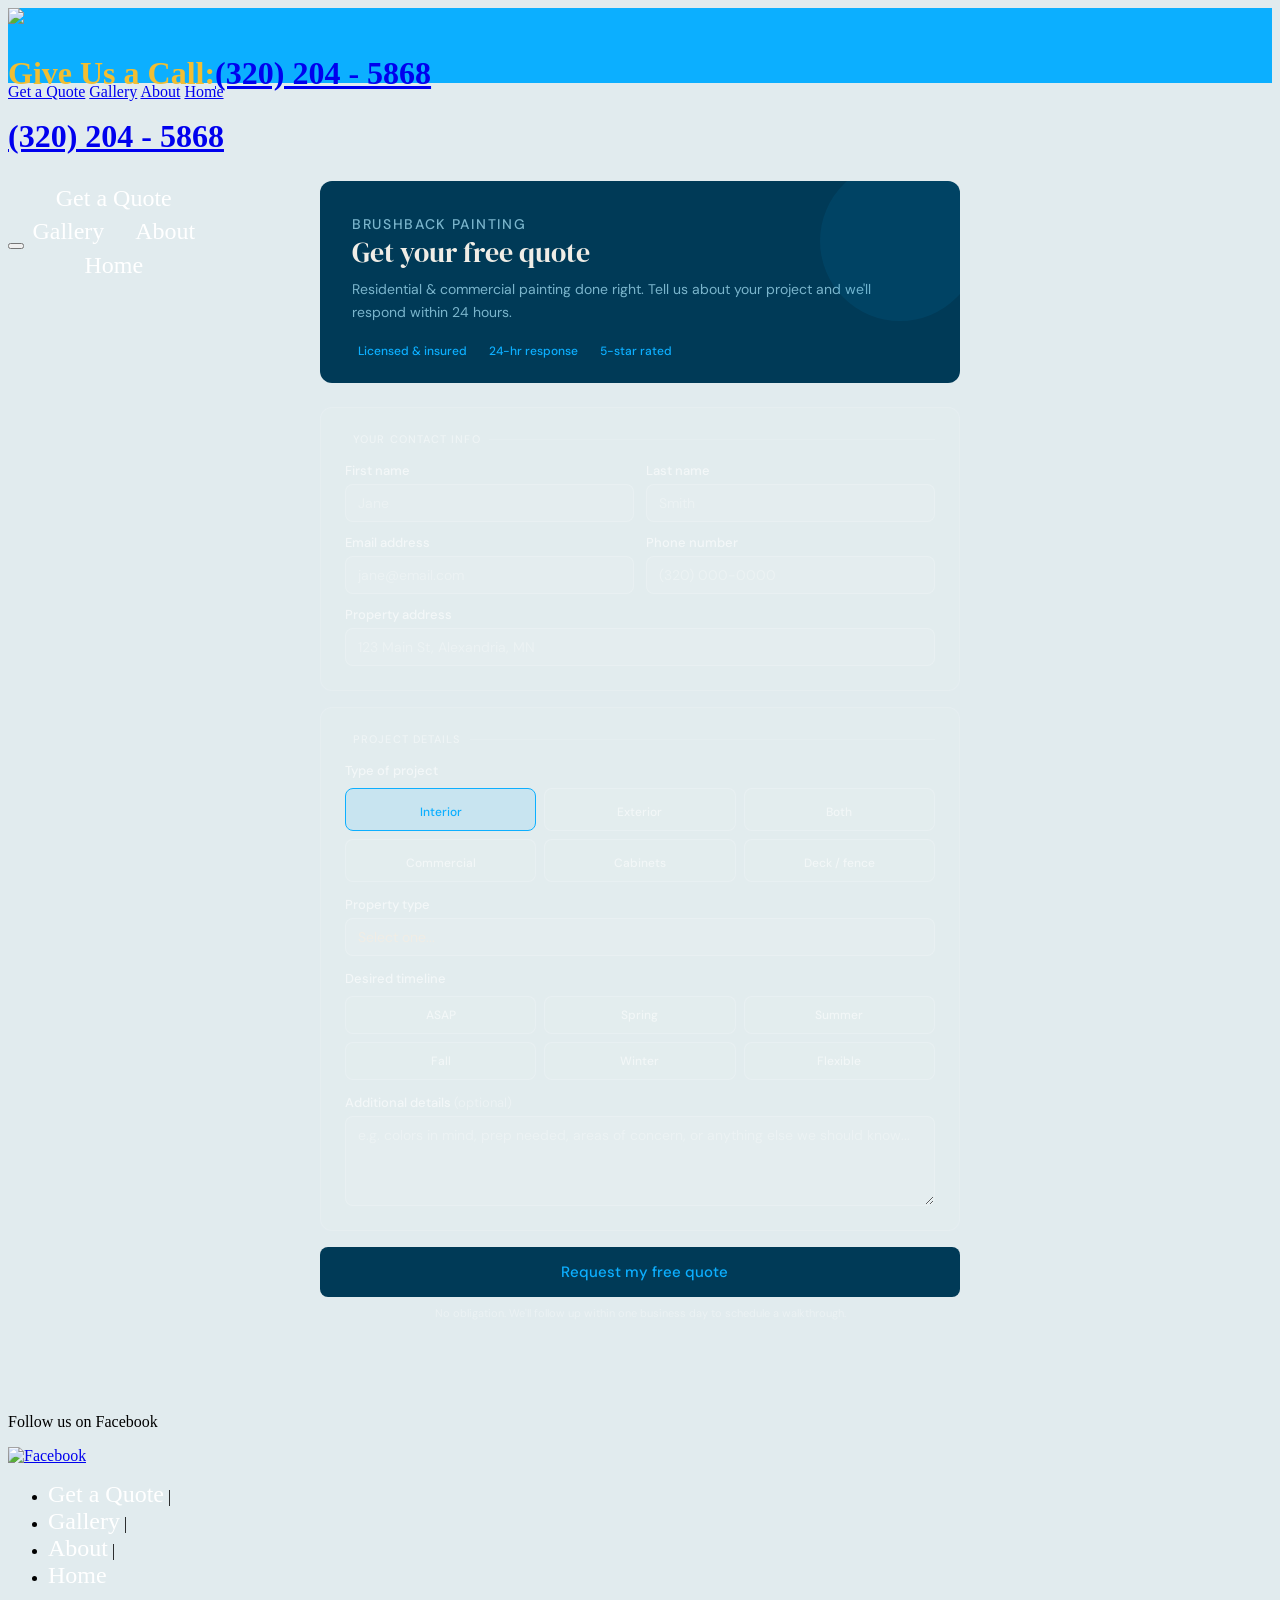
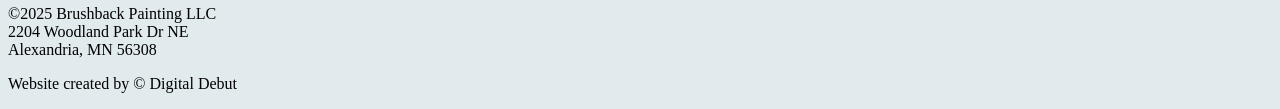
==== index.html @ b8c50f3c "Rename quote.html to index.html" ====
<!DOCTYPE html>
<html lang="en">

<head>
  <!-- Google Tag Manager -->
  <script>(function(w,d,s,l,i){w[l]=w[l]||[];w[l].push({'gtm.start':
    new Date().getTime(),event:'gtm.js'});var f=d.getElementsByTagName(s)[0],
    j=d.createElement(s),dl=l!='dataLayer'?'&l='+l:'';j.async=true;j.src=
    'https://www.googletagmanager.com/gtm.js?id='+i+dl;f.parentNode.insertBefore(j,f);
    })(window,document,'script','dataLayer','GTM-P9VCWCXB');</script>
  <!-- End Google Tag Manager -->

  <meta charset="utf-8" />
  <meta name="viewport" content="width=device-width, initial-scale=1.0" />
  <title>Free Quote | Brushback Painting | Alexandria MN</title>
  <link href="styles2.css" rel="stylesheet"/>

  <!-- Fonts from main site -->
  <link rel="preconnect" href="https://fonts.googleapis.com">
  <link rel="preconnect" href="https://fonts.gstatic.com" crossorigin>
  <link href="https://fonts.googleapis.com/css2?family=Averia+Serif+Libre&family=Cinzel+Decorative:wght@700&family=Kaushan+Script&family=DM+Serif+Display&family=DM+Sans:wght@400;500&display=swap" rel="stylesheet">

  <!-- Tabler icons -->
  <link rel="stylesheet" href="https://cdn.jsdelivr.net/npm/@tabler/icons-webfont@latest/tabler-icons.min.css">

  <link rel="icon" href="../images/favicon.ico" type="image/x-icon">

  <style>
    /* ── Quote page scoped styles ── */
    *, *::before, *::after { box-sizing: border-box; }

    .quote-page-wrap {
      min-height: calc(100vh - 160px);
      padding: 3rem 1rem 4rem;
      display: flex;
      justify-content: center;
      align-items: flex-start;
    }

    .quote-form-outer {
      width: 100%;
      max-width: 640px;
      font-family: 'DM Sans', sans-serif;
    }

    /* Hero banner */
    .qf-hero {
      background: #003a57;
      border-radius: 12px;
      padding: 2rem 2rem 1.5rem;
      margin-bottom: 1.5rem;
      position: relative;
      overflow: hidden;
    }
    .qf-hero::before {
      content: '';
      position: absolute;
      right: -20px; top: -20px;
      width: 160px; height: 160px;
      border-radius: 50%;
      background: rgba(12,175,255,0.08);
    }
    .qf-eyebrow {
      font-size: 11px;
      font-weight: 500;
      letter-spacing: 0.12em;
      text-transform: uppercase;
      color: #0CAFFF;
      margin: 0 0 10px;
    }
    .qf-hero h1 {
      font-family: 'DM Serif Display', serif;
      font-size: 28px;
      font-weight: 400;
      color: #f0ede6;
      margin: 0 0 8px;
      line-height: 1.25;
    }
    .qf-hero p {
      font-size: 14px;
      color: #7ab5cc;
      margin: 0;
      line-height: 1.6;
    }
    .qf-trust {
      display: flex;
      gap: 16px;
      margin-top: 1.25rem;
      flex-wrap: wrap;
    }
    .qf-trust-item {
      display: flex;
      align-items: center;
      gap: 6px;
      font-size: 12px;
      color: #0CAFFF;
      font-weight: 500;
    }
    .qf-trust-item i { font-size: 14px; }

    /* Cards */
    .qf-card {
      background: rgba(255,255,255,0.05);
      border: 0.5px solid rgba(255,255,255,0.12);
      border-radius: 12px;
      padding: 1.5rem;
      margin-bottom: 1rem;
    }
    .qf-section-label {
      font-size: 11px;
      font-weight: 500;
      letter-spacing: 0.1em;
      text-transform: uppercase;
      color: rgba(255,255,255,0.45);
      margin: 0 0 1rem;
      display: flex;
      align-items: center;
      gap: 8px;
    }
    .qf-section-label i { font-size: 14px; color: #0CAFFF; }
    .qf-section-label::after {
      content: '';
      flex: 1;
      height: 0.5px;
      background: rgba(255,255,255,0.1);
    }

    /* Grid */
    .qf-grid-2 {
      display: grid;
      grid-template-columns: 1fr 1fr;
      gap: 12px;
    }

    /* Fields */
    .qf-field {
      display: flex;
      flex-direction: column;
      gap: 5px;
    }
    .qf-field label {
      font-size: 13px;
      font-weight: 500;
      color: rgba(255,255,255,0.6);
    }
    .qf-field input,
    .qf-field select,
    .qf-field textarea {
      font-family: 'DM Sans', sans-serif;
      font-size: 14px;
      width: 100%;
      background: rgba(255,255,255,0.07);
      border: 0.5px solid rgba(255,255,255,0.18);
      border-radius: 8px;
      padding: 9px 12px;
      color: #f0ede6;
      outline: none;
      transition: border-color 0.15s, box-shadow 0.15s;
      -webkit-appearance: none;
    }
    .qf-field input::placeholder,
    .qf-field textarea::placeholder { color: rgba(255,255,255,0.3); }
    .qf-field select option { background: #1a2e3a; color: #f0ede6; }
    .qf-field input:focus,
    .qf-field select:focus,
    .qf-field textarea:focus {
      border-color: #0CAFFF;
      box-shadow: 0 0 0 2px rgba(12,175,255,0.2);
    }
    .qf-field textarea { resize: vertical; min-height: 90px; }

    /* Select buttons (shared by both grids) */
    .qf-btn-grid-3 {
      display: grid;
      grid-template-columns: repeat(3, 1fr);
      gap: 8px;
      margin-top: 4px;
    }
    .qf-select-btn {
      background: rgba(255,255,255,0.05);
      border: 0.5px solid rgba(255,255,255,0.18);
      border-radius: 8px;
      padding: 10px 8px;
      cursor: pointer;
      text-align: center;
      display: flex;
      flex-direction: column;
      align-items: center;
      gap: 5px;
      font-family: 'DM Sans', sans-serif;
      transition: border-color 0.15s, background 0.15s;
    }
    .qf-select-btn i { font-size: 20px; color: rgba(255,255,255,0.45); }
    .qf-select-btn span { font-size: 12px; font-weight: 500; color: rgba(255,255,255,0.55); }
    .qf-select-btn.selected {
      background: rgba(12,175,255,0.12);
      border-color: #0CAFFF;
      border-width: 1.5px;
    }
    .qf-select-btn.selected i,
    .qf-select-btn.selected span { color: #0CAFFF; }

    /* Submit button */
    .qf-submit {
      width: 100%;
      background-color: #003a57;
      color: #0CAFFF;
      border: none;
      border-radius: 8px;
      padding: 15px;
      font-family: 'DM Sans', sans-serif;
      font-size: 15px;
      font-weight: 500;
      cursor: pointer;
      display: flex;
      align-items: center;
      justify-content: center;
      gap: 8px;
      margin-top: 0.5rem;
      transition: opacity 0.15s;
    }
    .qf-submit:hover { opacity: 0.85; }
    .qf-submit i { font-size: 16px; color: #0CAFFF; }

    .qf-fine {
      font-size: 11px;
      color: rgba(255,255,255,0.35);
      text-align: center;
      margin-top: 8px;
      line-height: 1.5;
    }

    /* Success state */
    .qf-success {
      display: none;
      background: rgba(12,175,255,0.1);
      border: 1.5px solid #0CAFFF;
      border-radius: 12px;
      padding: 2.5rem 2rem;
      text-align: center;
    }
    .qf-success i { font-size: 40px; color: #0CAFFF; display: block; margin-bottom: 14px; }
    .qf-success h2 {
      font-family: 'DM Serif Display', serif;
      font-weight: 400;
      font-size: 24px;
      color: #f0ede6;
      margin: 0 0 10px;
    }
    .qf-success p { font-size: 14px; color: #7ab5cc; margin: 0; line-height: 1.6; }

    /* Responsive */
    @media (max-width: 520px) {
      .qf-grid-2 { grid-template-columns: 1fr; }
      .qf-btn-grid-3 { grid-template-columns: repeat(2, 1fr); }
      .qf-hero h1 { font-size: 22px; }
    }
  </style>
</head>

<body>
  <!-- Google Tag Manager (noscript) -->
  <noscript><iframe src="https://www.googletagmanager.com/ns.html?id=GTM-P9VCWCXB"
    height="0" width="0" style="display:none;visibility:hidden"></iframe></noscript>
  <!-- End Google Tag Manager (noscript) -->

  <!-- ── HEADER (exact match to index.html) ── -->
  <header id="header">
    <div class="headercontainer" id="header-container">
      <a href="index.html">
        <div id="Branding">
          <img name="logo" src="./images/logo2.jpg">
        </div>
      </a>

      <h2 id="text">Give Us a Call:<a href="tel:3202045868" id="call-now1" class="call-class">(320) 204 - 5868</a></h2>
      <h2 id="text2"><a href="tel:3202045868" id="call-now1" class="call-class">(320) 204 - 5868</a></h2>

      <nav>
        <ul>
          <li><a href="quote.html" class="nav" id="active">Get a Quote</a></li>
          <li><a href="gallery.html" class="nav">Gallery</a></li>
          <li><a href="about.html" class="nav">About</a></li>
          <li><a href="index.html" class="nav">Home</a></li>
        </ul>
      </nav>

      <button class="hamburger">
        <div class="bar"></div>
      </button>
    </div>
  </header>

  <nav class="mobile-nav">
    <a href="quote.html">Get a Quote</a>
    <a href="gallery.html">Gallery</a>
    <a href="about.html">About</a>
    <a href="index.html">Home</a>
  </nav>

  <!-- ── QUOTE FORM ── -->
  <div class="quote-page-wrap">
    <div class="quote-form-outer">

      <div class="qf-hero">
        <p class="qf-eyebrow">Brushback Painting</p>
        <h1>Get your free quote</h1>
        <p>Residential &amp; commercial painting done right. Tell us about your project and we'll respond within 24 hours.</p>
        <div class="qf-trust">
          <div class="qf-trust-item"><i class="ti ti-shield-check"></i> Licensed &amp; insured</div>
          <div class="qf-trust-item"><i class="ti ti-clock"></i> 24-hr response</div>
          <div class="qf-trust-item"><i class="ti ti-star"></i> 5-star rated</div>
        </div>
      </div>

      <form id="quoteForm">

        <!-- Contact info -->
        <div class="qf-card">
          <p class="qf-section-label"><i class="ti ti-user"></i> Your contact info</p>
          <div class="qf-grid-2" style="margin-bottom:12px;">
            <div class="qf-field">
              <label for="firstName">First name</label>
              <input type="text" id="firstName" placeholder="Jane" required />
            </div>
            <div class="qf-field">
              <label for="lastName">Last name</label>
              <input type="text" id="lastName" placeholder="Smith" required />
            </div>
          </div>
          <div class="qf-grid-2" style="margin-bottom:12px;">
            <div class="qf-field">
              <label for="email">Email address</label>
              <input type="email" id="email" placeholder="jane@email.com" required />
            </div>
            <div class="qf-field">
              <label for="phone">Phone number</label>
              <input type="tel" id="phone" placeholder="(320) 000-0000" />
            </div>
          </div>
          <div class="qf-field">
            <label for="address">Property address</label>
            <input type="text" id="address" placeholder="123 Main St, Alexandria, MN" required />
          </div>
        </div>

        <!-- Project details -->
        <div class="qf-card">
          <p class="qf-section-label"><i class="ti ti-brush"></i> Project details</p>

          <div class="qf-field" style="margin-bottom:14px;">
            <label>Type of project</label>
            <div class="qf-btn-grid-3" id="serviceGrid">
              <button type="button" class="qf-select-btn selected" data-value="interior">
                <i class="ti ti-home"></i><span>Interior</span>
              </button>
              <button type="button" class="qf-select-btn" data-value="exterior">
                <i class="ti ti-building"></i><span>Exterior</span>
              </button>
              <button type="button" class="qf-select-btn" data-value="both">
                <i class="ti ti-layers-intersect"></i><span>Both</span>
              </button>
              <button type="button" class="qf-select-btn" data-value="commercial">
                <i class="ti ti-building-skyscraper"></i><span>Commercial</span>
              </button>
              <button type="button" class="qf-select-btn" data-value="cabinet">
                <i class="ti ti-layout-columns"></i><span>Cabinets</span>
              </button>
              <button type="button" class="qf-select-btn" data-value="deck">
                <i class="ti ti-fence"></i><span>Deck / fence</span>
              </button>
            </div>
            <input type="hidden" id="serviceType" value="interior" />
          </div>

          <div class="qf-field" style="margin-bottom:14px;">
            <label for="propertyType">Property type</label>
            <select id="propertyType">
              <option value="">Select one...</option>
              <option>Single-family home</option>
              <option>Condo / townhouse</option>
              <option>Multi-family</option>
              <option>Office / retail</option>
              <option>Warehouse / industrial</option>
              <option>Other</option>
            </select>
          </div>

          <div class="qf-field" style="margin-bottom:14px;">
            <label>Desired timeline</label>
            <div class="qf-btn-grid-3" id="timelineGrid">
              <button type="button" class="qf-select-btn" data-value="asap"><span>ASAP</span></button>
              <button type="button" class="qf-select-btn" data-value="spring"><span>Spring</span></button>
              <button type="button" class="qf-select-btn" data-value="summer"><span>Summer</span></button>
              <button type="button" class="qf-select-btn" data-value="fall"><span>Fall</span></button>
              <button type="button" class="qf-select-btn" data-value="winter"><span>Winter</span></button>
              <button type="button" class="qf-select-btn" data-value="flexible"><span>Flexible</span></button>
            </div>
            <input type="hidden" id="timeline" value="" />
          </div>

          <div class="qf-field">
            <label for="notes">Additional details <span style="font-weight:400;color:rgba(255,255,255,0.35);">(optional)</span></label>
            <textarea id="notes" placeholder="e.g. colors in mind, prep needed, areas of concern, or anything else we should know..."></textarea>
          </div>
        </div>

        <button type="submit" class="qf-submit">
          <i class="ti ti-send"></i> Request my free quote
        </button>
        <p class="qf-fine">No obligation. We'll follow up within one business day to schedule a walkthrough.</p>

      </form>

      <div class="qf-success" id="successMsg">
        <i class="ti ti-circle-check"></i>
        <h2>Quote request sent!</h2>
        <p>Thanks — a member of the Brushback team will be in touch within 24 hours to schedule your free walkthrough estimate.</p>
      </div>

    </div>
  </div>

  <!-- ── FOOTER (exact match to index.html) ── -->
  <footer>
    <div class="footercontainer">
      <div class="socials">
        <p>Follow us on Facebook</p>
        <a href="https://www.facebook.com/profile.php?id=100064533528432" target="_blank">
          <img src="./images/facebook.png" id="facebook" alt="Facebook">
        </a>
      </div>

      <div class="footernav">
        <ul>
          <li><a href="quote.html" id="call-now" class="call-class">Get a Quote</a> | </li>
          <li><a href="gallery.html">Gallery</a> | </li>
          <li><a href="about.html">About</a> | </li>
          <li><a href="index.html">Home</a></li>
        </ul>
      </div>

      <div class="address">
        <p>&copy;2025 Brushback Painting LLC<br>2204 Woodland Park Dr NE<br>Alexandria, MN 56308</p>
      </div>
    </div>

    <div class="footer-cap">
      <div><p>Website created by &copy; Digital Debut</p></div>
    </div>
  </footer>

  <script src="javascript.js"></script>

  <script>
    // Service type buttons
    document.getElementById('serviceGrid').addEventListener('click', function(e) {
      const btn = e.target.closest('.qf-select-btn');
      if (!btn) return;
      this.querySelectorAll('.qf-select-btn').forEach(b => b.classList.remove('selected'));
      btn.classList.add('selected');
      document.getElementById('serviceType').value = btn.dataset.value;
    });

    // Timeline buttons
    document.getElementById('timelineGrid').addEventListener('click', function(e) {
      const btn = e.target.closest('.qf-select-btn');
      if (!btn) return;
      this.querySelectorAll('.qf-select-btn').forEach(b => b.classList.remove('selected'));
      btn.classList.add('selected');
      document.getElementById('timeline').value = btn.dataset.value;
    });

    // Form submit
    document.getElementById('quoteForm').addEventListener('submit', function(e) {
      e.preventDefault();
      this.style.display = 'none';
      document.getElementById('successMsg').style.display = 'block';
      window.scrollTo({ top: 0, behavior: 'smooth' });
    });
  </script>

</body>
</html>
---- styles2.css ----
header {
	width: 100%;
	height: 75px;
	background-color: #0CAFFF;
	display: flex;
}

body{
	font-family:garamond, serif;
	background-color: #E1EBEE;
}

h2 {
  color: #f1be32;
  font-size: min(7vw, 2.0em);
}

nav {
	width: 50%;
  max-width: 600px;
  height: 50px;
}

nav > ul {
  display: flex;
  justify-content: space-evenly;
flex-wrap: wrap;
  align-items: center;
  padding-inline-start: 0;
  margin-block: 0;
  height: 100%;
}

nav > ul > li {
  color: #dfdfe2;
  margin: 0 0.2rem;
  padding: 0.2rem;
  display: block;
}

nav > ul > li:hover {
  background-color: #dfdfe2;
  color: #1b1b32;
  cursor: pointer;
}

li > a {
  color: white;
  text-decoration: none;
  font-size: min(7vw, 1.5em)
}
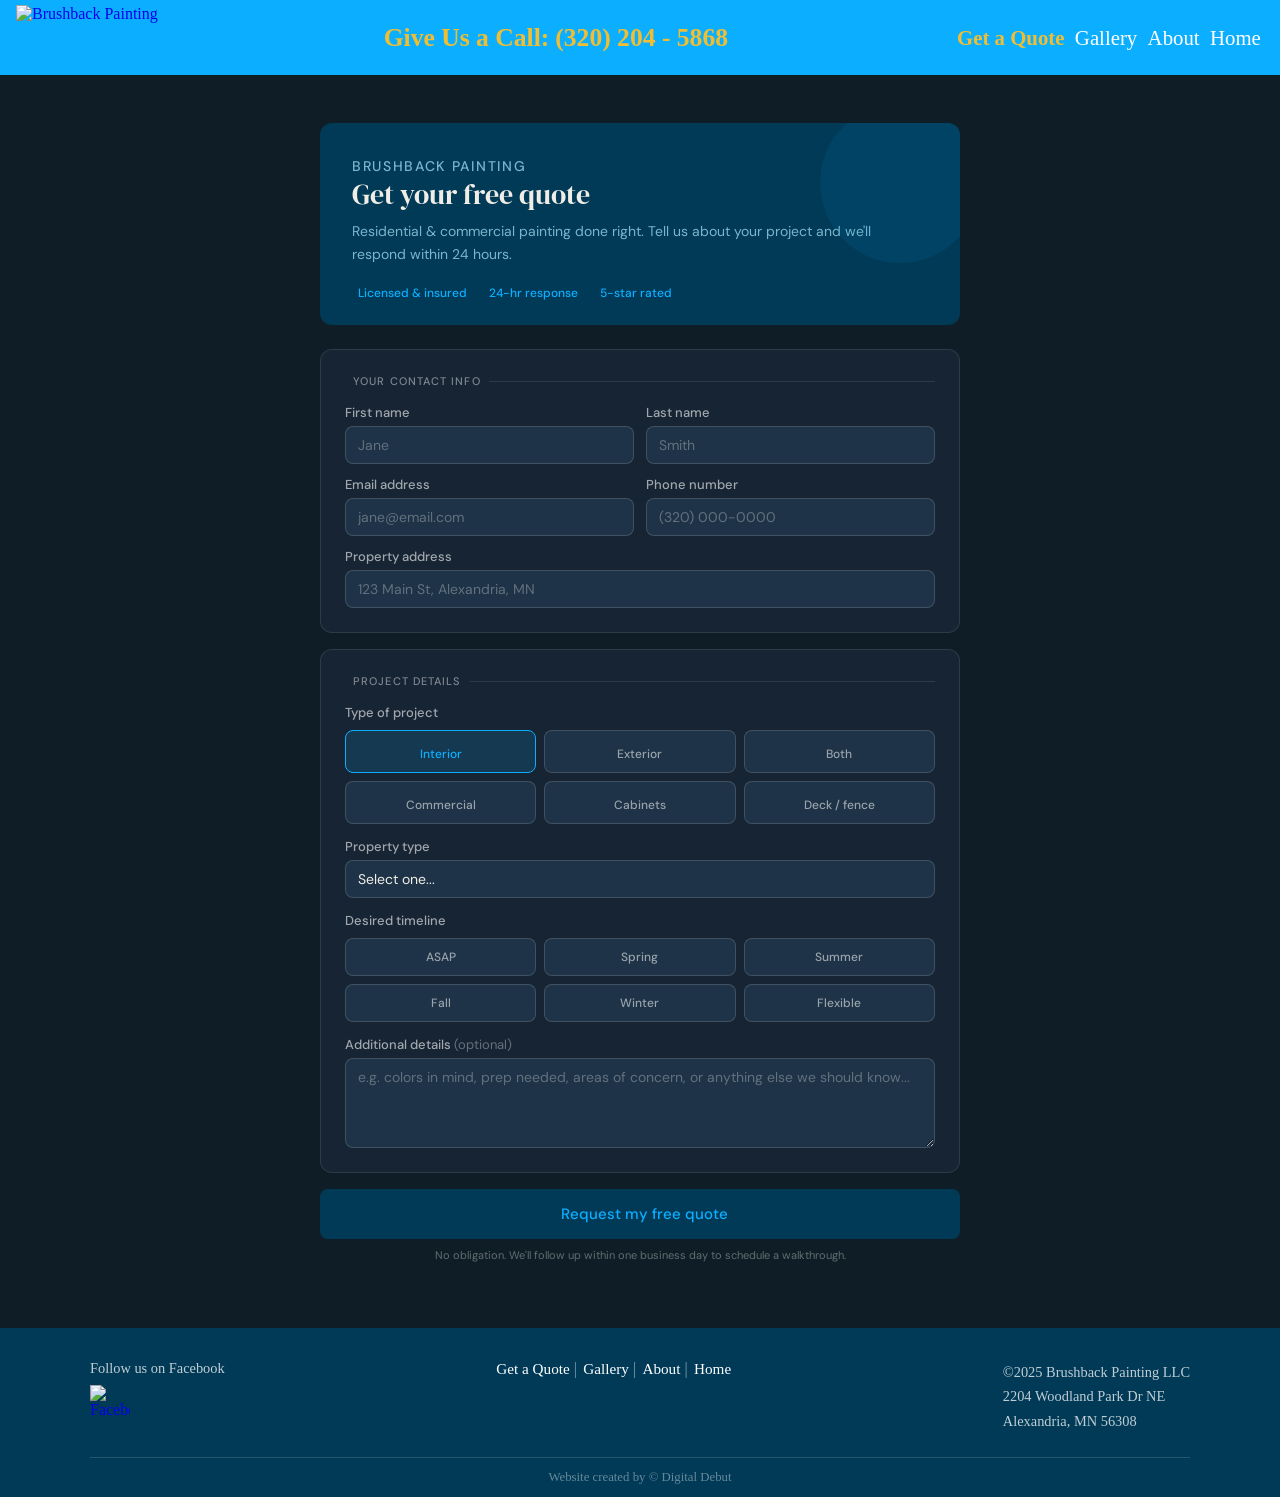
==== commit e289d915: "Rename quote.html to index.html" ====
--- a/index.html
+++ b/index.html
@@ -13,24 +13,141 @@
   <meta charset="utf-8" />
   <meta name="viewport" content="width=device-width, initial-scale=1.0" />
   <title>Free Quote | Brushback Painting | Alexandria MN</title>
-  <link href="styles2.css" rel="stylesheet"/>
-
-  <!-- Fonts from main site -->
+
   <link rel="preconnect" href="https://fonts.googleapis.com">
   <link rel="preconnect" href="https://fonts.gstatic.com" crossorigin>
   <link href="https://fonts.googleapis.com/css2?family=Averia+Serif+Libre&family=Cinzel+Decorative:wght@700&family=Kaushan+Script&family=DM+Serif+Display&family=DM+Sans:wght@400;500&display=swap" rel="stylesheet">
-
-  <!-- Tabler icons -->
   <link rel="stylesheet" href="https://cdn.jsdelivr.net/npm/@tabler/icons-webfont@latest/tabler-icons.min.css">
-
-  <link rel="icon" href="../images/favicon.ico" type="image/x-icon">
+  <link rel="icon" href="./images/favicon.ico" type="image/x-icon">
 
   <style>
-    /* ── Quote page scoped styles ── */
-    *, *::before, *::after { box-sizing: border-box; }
-
+    /* RESET */
+    *, *::before, *::after { box-sizing: border-box; margin: 0; padding: 0; }
+
+    body {
+      font-family: garamond, serif;
+      background-color: #0f1e26;
+      min-height: 100vh;
+      display: flex;
+      flex-direction: column;
+    }
+
+    a { text-decoration: none; }
+    img { display: block; }
+
+    /* ── HEADER ── */
+    header {
+      width: 100%;
+      height: 75px;
+      background-color: #0CAFFF;
+      display: flex;
+      position: sticky;
+      top: 0;
+      z-index: 100;
+    }
+
+    .headercontainer {
+      width: 100%;
+      height: 100%;
+      display: flex;
+      align-items: center;
+      justify-content: space-between;
+      padding: 0 1rem;
+    }
+
+    #Branding img {
+      height: 65px;
+      width: auto;
+    }
+
+    #text {
+      color: #f1be32;
+      font-size: min(7vw, 1.6em);
+      white-space: nowrap;
+    }
+
+    #text2 {
+      display: none;
+      color: #f1be32;
+      font-size: min(7vw, 1.6em);
+    }
+
+    .call-class {
+      color: #f1be32;
+      margin-left: 6px;
+    }
+
+    header nav {
+      width: auto;
+      height: 50px;
+    }
+
+    header nav ul {
+      display: flex;
+      justify-content: space-evenly;
+      flex-wrap: wrap;
+      align-items: center;
+      list-style: none;
+      height: 100%;
+      gap: 0.25rem;
+    }
+
+    header nav ul li {
+      display: block;
+      padding: 0.2rem;
+    }
+
+    header nav ul li:hover {
+      background-color: #dfdfe2;
+      cursor: pointer;
+    }
+
+    header nav ul li a {
+      color: white;
+      font-size: min(7vw, 1.3em);
+      white-space: nowrap;
+    }
+
+    header nav ul li:hover a { color: #1b1b32; }
+
+    .nav-active { color: #f1be32 !important; font-weight: bold; }
+
+    /* Hamburger button */
+    .hamburger {
+      display: none;
+      background: none;
+      border: none;
+      cursor: pointer;
+      padding: 10px;
+      flex-direction: column;
+      gap: 6px;
+    }
+    .hamburger span {
+      display: block;
+      width: 25px;
+      height: 3px;
+      background: white;
+      border-radius: 2px;
+    }
+
+    /* Mobile nav */
+    .mobile-nav {
+      display: none;
+      flex-direction: column;
+      background-color: #0088cc;
+      padding: 0.5rem 1.5rem 1rem;
+    }
+    .mobile-nav a {
+      color: white;
+      font-size: 1.2em;
+      padding: 0.6rem 0;
+      border-bottom: 1px solid rgba(255,255,255,0.2);
+    }
+    .mobile-nav.open { display: flex; }
+
+    /* ── PAGE BODY ── */
     .quote-page-wrap {
-      min-height: calc(100vh - 160px);
+      flex: 1;
       padding: 3rem 1rem 4rem;
       display: flex;
       justify-content: center;
@@ -43,7 +160,7 @@
       font-family: 'DM Sans', sans-serif;
     }
 
-    /* Hero banner */
+    /* Hero */
     .qf-hero {
       background: #003a57;
       border-radius: 12px;
@@ -100,12 +217,13 @@
 
     /* Cards */
     .qf-card {
-      background: rgba(255,255,255,0.05);
-      border: 0.5px solid rgba(255,255,255,0.12);
+      background: #162433;
+      border: 1px solid rgba(255,255,255,0.1);
       border-radius: 12px;
       padding: 1.5rem;
       margin-bottom: 1rem;
     }
+
     .qf-section-label {
       font-size: 11px;
       font-weight: 500;
@@ -125,14 +243,12 @@
       background: rgba(255,255,255,0.1);
     }
 
-    /* Grid */
     .qf-grid-2 {
       display: grid;
       grid-template-columns: 1fr 1fr;
       gap: 12px;
     }
 
-    /* Fields */
     .qf-field {
       display: flex;
       flex-direction: column;
@@ -142,6 +258,7 @@
       font-size: 13px;
       font-weight: 500;
       color: rgba(255,255,255,0.6);
+      font-family: 'DM Sans', sans-serif;
     }
     .qf-field input,
     .qf-field select,
@@ -149,14 +266,14 @@
       font-family: 'DM Sans', sans-serif;
       font-size: 14px;
       width: 100%;
-      background: rgba(255,255,255,0.07);
-      border: 0.5px solid rgba(255,255,255,0.18);
+      background: #1e3347;
+      border: 1px solid rgba(255,255,255,0.15);
       border-radius: 8px;
       padding: 9px 12px;
       color: #f0ede6;
       outline: none;
-      transition: border-color 0.15s, box-shadow 0.15s;
       -webkit-appearance: none;
+      appearance: none;
     }
     .qf-field input::placeholder,
     .qf-field textarea::placeholder { color: rgba(255,255,255,0.3); }
@@ -169,7 +286,7 @@
     }
     .qf-field textarea { resize: vertical; min-height: 90px; }
 
-    /* Select buttons (shared by both grids) */
+    /* Toggle button grids */
     .qf-btn-grid-3 {
       display: grid;
       grid-template-columns: repeat(3, 1fr);
@@ -177,8 +294,8 @@
       margin-top: 4px;
     }
     .qf-select-btn {
-      background: rgba(255,255,255,0.05);
-      border: 0.5px solid rgba(255,255,255,0.18);
+      background: #1e3347;
+      border: 1px solid rgba(255,255,255,0.15);
       border-radius: 8px;
       padding: 10px 8px;
       cursor: pointer;
@@ -193,14 +310,14 @@
     .qf-select-btn i { font-size: 20px; color: rgba(255,255,255,0.45); }
     .qf-select-btn span { font-size: 12px; font-weight: 500; color: rgba(255,255,255,0.55); }
     .qf-select-btn.selected {
-      background: rgba(12,175,255,0.12);
+      background: rgba(12,175,255,0.15);
       border-color: #0CAFFF;
       border-width: 1.5px;
     }
     .qf-select-btn.selected i,
     .qf-select-btn.selected span { color: #0CAFFF; }
 
-    /* Submit button */
+    /* Submit */
     .qf-submit {
       width: 100%;
       background-color: #003a57;
@@ -228,9 +345,10 @@
       text-align: center;
       margin-top: 8px;
       line-height: 1.5;
-    }
-
-    /* Success state */
+      font-family: 'DM Sans', sans-serif;
+    }
+
+    /* Success */
     .qf-success {
       display: none;
       background: rgba(12,175,255,0.1);
@@ -249,7 +367,79 @@
     }
     .qf-success p { font-size: 14px; color: #7ab5cc; margin: 0; line-height: 1.6; }
 
-    /* Responsive */
+    /* ── FOOTER ── */
+    footer {
+      background-color: #003a57;
+      color: white;
+      padding: 2rem 1rem 0;
+    }
+
+    .footercontainer {
+      max-width: 1100px;
+      margin: 0 auto;
+      display: flex;
+      flex-wrap: wrap;
+      justify-content: space-between;
+      align-items: flex-start;
+      gap: 2rem;
+      padding-bottom: 1.5rem;
+      border-bottom: 1px solid rgba(255,255,255,0.15);
+    }
+
+    .socials p {
+      color: rgba(255,255,255,0.75);
+      font-size: 0.9em;
+      margin-bottom: 0.5rem;
+    }
+
+    #facebook { width: 40px; height: 40px; }
+
+    .footernav ul {
+      list-style: none;
+      display: flex;
+      flex-wrap: wrap;
+      gap: 0.4rem;
+      align-items: center;
+    }
+
+    .footernav ul li { color: rgba(255,255,255,0.5); }
+
+    .footernav ul li a {
+      color: white;
+      font-size: 0.95em;
+      transition: color 0.15s;
+    }
+
+    .footernav ul li a:hover { color: #0CAFFF; }
+
+    .address p {
+      color: rgba(255,255,255,0.75);
+      font-size: 0.9em;
+      line-height: 1.7;
+    }
+
+    .footer-cap {
+      text-align: center;
+      padding: 0.75rem;
+      font-size: 0.8em;
+      color: rgba(255,255,255,0.4);
+    }
+
+    /* ── RESPONSIVE ── */
+    @media (max-width: 768px) {
+      #text  { display: none; }
+      #text2 { display: block; }
+      header nav { display: none; }
+      .hamburger { display: flex; }
+
+      .footercontainer {
+        flex-direction: column;
+        align-items: center;
+        text-align: center;
+      }
+      .footernav ul { justify-content: center; }
+    }
+
     @media (max-width: 520px) {
       .qf-grid-2 { grid-template-columns: 1fr; }
       .qf-btn-grid-3 { grid-template-columns: repeat(2, 1fr); }
@@ -262,43 +452,43 @@
   <!-- Google Tag Manager (noscript) -->
   <noscript><iframe src="https://www.googletagmanager.com/ns.html?id=GTM-P9VCWCXB"
     height="0" width="0" style="display:none;visibility:hidden"></iframe></noscript>
-  <!-- End Google Tag Manager (noscript) -->
-
-  <!-- ── HEADER (exact match to index.html) ── -->
+
+  <!-- HEADER -->
   <header id="header">
     <div class="headercontainer" id="header-container">
+
       <a href="index.html">
         <div id="Branding">
-          <img name="logo" src="./images/logo2.jpg">
+          <img name="logo" src="./images/logo2.jpg" alt="Brushback Painting">
         </div>
       </a>
 
-      <h2 id="text">Give Us a Call:<a href="tel:3202045868" id="call-now1" class="call-class">(320) 204 - 5868</a></h2>
-      <h2 id="text2"><a href="tel:3202045868" id="call-now1" class="call-class">(320) 204 - 5868</a></h2>
+      <h2 id="text">Give Us a Call:<a href="tel:3202045868" class="call-class">(320) 204 - 5868</a></h2>
+      <h2 id="text2"><a href="tel:3202045868" class="call-class">(320) 204 - 5868</a></h2>
 
       <nav>
         <ul>
-          <li><a href="quote.html" class="nav" id="active">Get a Quote</a></li>
-          <li><a href="gallery.html" class="nav">Gallery</a></li>
-          <li><a href="about.html" class="nav">About</a></li>
-          <li><a href="index.html" class="nav">Home</a></li>
+          <li><a href="quote.html" class="nav-active">Get a Quote</a></li>
+          <li><a href="gallery.html">Gallery</a></li>
+          <li><a href="about.html">About</a></li>
+          <li><a href="index.html">Home</a></li>
         </ul>
       </nav>
 
-      <button class="hamburger">
-        <div class="bar"></div>
+      <button class="hamburger" id="hamburgerBtn" aria-label="Toggle menu">
+        <span></span><span></span><span></span>
       </button>
     </div>
   </header>
 
-  <nav class="mobile-nav">
+  <nav class="mobile-nav" id="mobileNav">
     <a href="quote.html">Get a Quote</a>
     <a href="gallery.html">Gallery</a>
     <a href="about.html">About</a>
     <a href="index.html">Home</a>
   </nav>
 
-  <!-- ── QUOTE FORM ── -->
+  <!-- QUOTE FORM -->
   <div class="quote-page-wrap">
     <div class="quote-form-outer">
 
@@ -315,7 +505,6 @@
 
       <form id="quoteForm">
 
-        <!-- Contact info -->
         <div class="qf-card">
           <p class="qf-section-label"><i class="ti ti-user"></i> Your contact info</p>
           <div class="qf-grid-2" style="margin-bottom:12px;">
@@ -344,7 +533,6 @@
           </div>
         </div>
 
-        <!-- Project details -->
         <div class="qf-card">
           <p class="qf-section-label"><i class="ti ti-brush"></i> Project details</p>
 
@@ -421,7 +609,7 @@
     </div>
   </div>
 
-  <!-- ── FOOTER (exact match to index.html) ── -->
+  <!-- FOOTER -->
   <footer>
     <div class="footercontainer">
       <div class="socials">
@@ -433,7 +621,7 @@
 
       <div class="footernav">
         <ul>
-          <li><a href="quote.html" id="call-now" class="call-class">Get a Quote</a> | </li>
+          <li><a href="quote.html">Get a Quote</a> | </li>
           <li><a href="gallery.html">Gallery</a> | </li>
           <li><a href="about.html">About</a> | </li>
           <li><a href="index.html">Home</a></li>
@@ -444,16 +632,18 @@
         <p>&copy;2025 Brushback Painting LLC<br>2204 Woodland Park Dr NE<br>Alexandria, MN 56308</p>
       </div>
     </div>
-
     <div class="footer-cap">
-      <div><p>Website created by &copy; Digital Debut</p></div>
+      <p>Website created by &copy; Digital Debut</p>
     </div>
   </footer>
 
-  <script src="javascript.js"></script>
-
   <script>
-    // Service type buttons
+    // Hamburger
+    document.getElementById('hamburgerBtn').addEventListener('click', function() {
+      document.getElementById('mobileNav').classList.toggle('open');
+    });
+
+    // Service buttons
     document.getElementById('serviceGrid').addEventListener('click', function(e) {
       const btn = e.target.closest('.qf-select-btn');
       if (!btn) return;
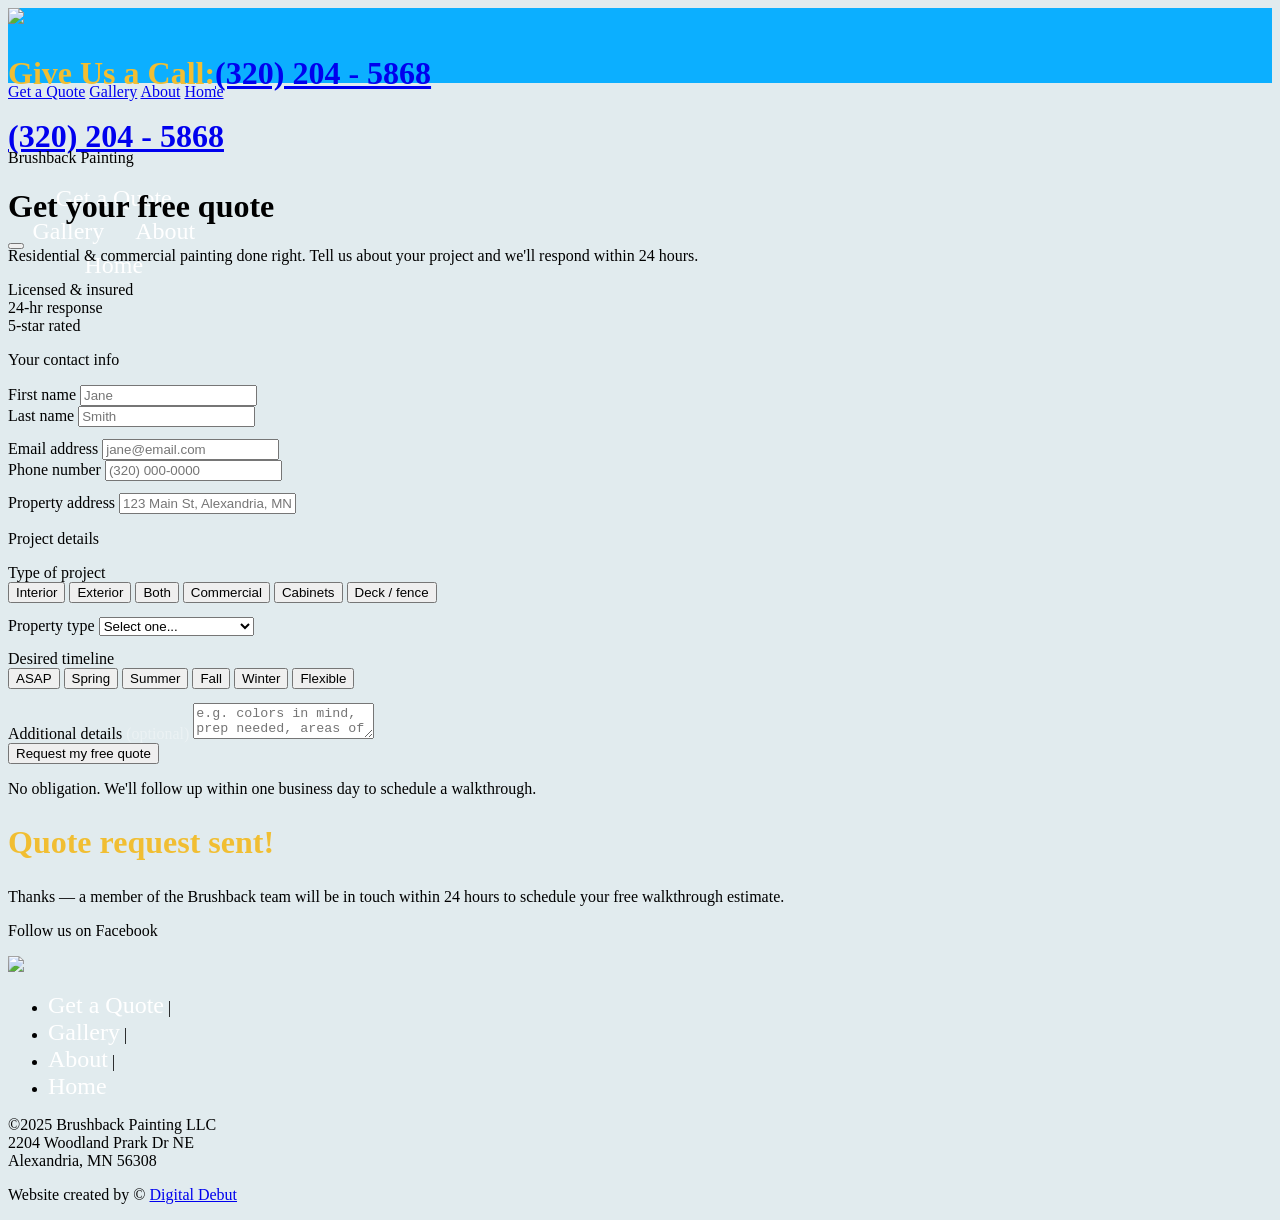
==== commit 3dadaff0: "Rename form-page.html to index.html" ====
--- a/index.html
+++ b/index.html
@@ -1,674 +1,253 @@
-<!DOCTYPE html>
-<html lang="en">
-
-<head>
-  <!-- Google Tag Manager -->
-  <script>(function(w,d,s,l,i){w[l]=w[l]||[];w[l].push({'gtm.start':
-    new Date().getTime(),event:'gtm.js'});var f=d.getElementsByTagName(s)[0],
-    j=d.createElement(s),dl=l!='dataLayer'?'&l='+l:'';j.async=true;j.src=
-    'https://www.googletagmanager.com/gtm.js?id='+i+dl;f.parentNode.insertBefore(j,f);
-    })(window,document,'script','dataLayer','GTM-P9VCWCXB');</script>
-  <!-- End Google Tag Manager -->
-
-  <meta charset="utf-8" />
-  <meta name="viewport" content="width=device-width, initial-scale=1.0" />
-  <title>Free Quote | Brushback Painting | Alexandria MN</title>
-
-  <link rel="preconnect" href="https://fonts.googleapis.com">
-  <link rel="preconnect" href="https://fonts.gstatic.com" crossorigin>
-  <link href="https://fonts.googleapis.com/css2?family=Averia+Serif+Libre&family=Cinzel+Decorative:wght@700&family=Kaushan+Script&family=DM+Serif+Display&family=DM+Sans:wght@400;500&display=swap" rel="stylesheet">
-  <link rel="stylesheet" href="https://cdn.jsdelivr.net/npm/@tabler/icons-webfont@latest/tabler-icons.min.css">
-  <link rel="icon" href="./images/favicon.ico" type="image/x-icon">
-
-  <style>
-    /* RESET */
-    *, *::before, *::after { box-sizing: border-box; margin: 0; padding: 0; }
-
-    body {
-      font-family: garamond, serif;
-      background-color: #0f1e26;
-      min-height: 100vh;
-      display: flex;
-      flex-direction: column;
-    }
-
-    a { text-decoration: none; }
-    img { display: block; }
-
-    /* ── HEADER ── */
-    header {
-      width: 100%;
-      height: 75px;
-      background-color: #0CAFFF;
-      display: flex;
-      position: sticky;
-      top: 0;
-      z-index: 100;
-    }
-
-    .headercontainer {
-      width: 100%;
-      height: 100%;
-      display: flex;
-      align-items: center;
-      justify-content: space-between;
-      padding: 0 1rem;
-    }
-
-    #Branding img {
-      height: 65px;
-      width: auto;
-    }
-
-    #text {
-      color: #f1be32;
-      font-size: min(7vw, 1.6em);
-      white-space: nowrap;
-    }
-
-    #text2 {
-      display: none;
-      color: #f1be32;
-      font-size: min(7vw, 1.6em);
-    }
-
-    .call-class {
-      color: #f1be32;
-      margin-left: 6px;
-    }
-
-    header nav {
-      width: auto;
-      height: 50px;
-    }
-
-    header nav ul {
-      display: flex;
-      justify-content: space-evenly;
-      flex-wrap: wrap;
-      align-items: center;
-      list-style: none;
-      height: 100%;
-      gap: 0.25rem;
-    }
-
-    header nav ul li {
-      display: block;
-      padding: 0.2rem;
-    }
-
-    header nav ul li:hover {
-      background-color: #dfdfe2;
-      cursor: pointer;
-    }
-
-    header nav ul li a {
-      color: white;
-      font-size: min(7vw, 1.3em);
-      white-space: nowrap;
-    }
-
-    header nav ul li:hover a { color: #1b1b32; }
-
-    .nav-active { color: #f1be32 !important; font-weight: bold; }
-
-    /* Hamburger button */
-    .hamburger {
-      display: none;
-      background: none;
-      border: none;
-      cursor: pointer;
-      padding: 10px;
-      flex-direction: column;
-      gap: 6px;
-    }
-    .hamburger span {
-      display: block;
-      width: 25px;
-      height: 3px;
-      background: white;
-      border-radius: 2px;
-    }
-
-    /* Mobile nav */
-    .mobile-nav {
-      display: none;
-      flex-direction: column;
-      background-color: #0088cc;
-      padding: 0.5rem 1.5rem 1rem;
-    }
-    .mobile-nav a {
-      color: white;
-      font-size: 1.2em;
-      padding: 0.6rem 0;
-      border-bottom: 1px solid rgba(255,255,255,0.2);
-    }
-    .mobile-nav.open { display: flex; }
-
-    /* ── PAGE BODY ── */
-    .quote-page-wrap {
-      flex: 1;
-      padding: 3rem 1rem 4rem;
-      display: flex;
-      justify-content: center;
-      align-items: flex-start;
-    }
-
-    .quote-form-outer {
-      width: 100%;
-      max-width: 640px;
-      font-family: 'DM Sans', sans-serif;
-    }
-
-    /* Hero */
-    .qf-hero {
-      background: #003a57;
-      border-radius: 12px;
-      padding: 2rem 2rem 1.5rem;
-      margin-bottom: 1.5rem;
-      position: relative;
-      overflow: hidden;
-    }
-    .qf-hero::before {
-      content: '';
-      position: absolute;
-      right: -20px; top: -20px;
-      width: 160px; height: 160px;
-      border-radius: 50%;
-      background: rgba(12,175,255,0.08);
-    }
-    .qf-eyebrow {
-      font-size: 11px;
-      font-weight: 500;
-      letter-spacing: 0.12em;
-      text-transform: uppercase;
-      color: #0CAFFF;
-      margin: 0 0 10px;
-    }
-    .qf-hero h1 {
-      font-family: 'DM Serif Display', serif;
-      font-size: 28px;
-      font-weight: 400;
-      color: #f0ede6;
-      margin: 0 0 8px;
-      line-height: 1.25;
-    }
-    .qf-hero p {
-      font-size: 14px;
-      color: #7ab5cc;
-      margin: 0;
-      line-height: 1.6;
-    }
-    .qf-trust {
-      display: flex;
-      gap: 16px;
-      margin-top: 1.25rem;
-      flex-wrap: wrap;
-    }
-    .qf-trust-item {
-      display: flex;
-      align-items: center;
-      gap: 6px;
-      font-size: 12px;
-      color: #0CAFFF;
-      font-weight: 500;
-    }
-    .qf-trust-item i { font-size: 14px; }
-
-    /* Cards */
-    .qf-card {
-      background: #162433;
-      border: 1px solid rgba(255,255,255,0.1);
-      border-radius: 12px;
-      padding: 1.5rem;
-      margin-bottom: 1rem;
-    }
-
-    .qf-section-label {
-      font-size: 11px;
-      font-weight: 500;
-      letter-spacing: 0.1em;
-      text-transform: uppercase;
-      color: rgba(255,255,255,0.45);
-      margin: 0 0 1rem;
-      display: flex;
-      align-items: center;
-      gap: 8px;
-    }
-    .qf-section-label i { font-size: 14px; color: #0CAFFF; }
-    .qf-section-label::after {
-      content: '';
-      flex: 1;
-      height: 0.5px;
-      background: rgba(255,255,255,0.1);
-    }
-
-    .qf-grid-2 {
-      display: grid;
-      grid-template-columns: 1fr 1fr;
-      gap: 12px;
-    }
-
-    .qf-field {
-      display: flex;
-      flex-direction: column;
-      gap: 5px;
-    }
-    .qf-field label {
-      font-size: 13px;
-      font-weight: 500;
-      color: rgba(255,255,255,0.6);
-      font-family: 'DM Sans', sans-serif;
-    }
-    .qf-field input,
-    .qf-field select,
-    .qf-field textarea {
-      font-family: 'DM Sans', sans-serif;
-      font-size: 14px;
-      width: 100%;
-      background: #1e3347;
-      border: 1px solid rgba(255,255,255,0.15);
-      border-radius: 8px;
-      padding: 9px 12px;
-      color: #f0ede6;
-      outline: none;
-      -webkit-appearance: none;
-      appearance: none;
-    }
-    .qf-field input::placeholder,
-    .qf-field textarea::placeholder { color: rgba(255,255,255,0.3); }
-    .qf-field select option { background: #1a2e3a; color: #f0ede6; }
-    .qf-field input:focus,
-    .qf-field select:focus,
-    .qf-field textarea:focus {
-      border-color: #0CAFFF;
-      box-shadow: 0 0 0 2px rgba(12,175,255,0.2);
-    }
-    .qf-field textarea { resize: vertical; min-height: 90px; }
-
-    /* Toggle button grids */
-    .qf-btn-grid-3 {
-      display: grid;
-      grid-template-columns: repeat(3, 1fr);
-      gap: 8px;
-      margin-top: 4px;
-    }
-    .qf-select-btn {
-      background: #1e3347;
-      border: 1px solid rgba(255,255,255,0.15);
-      border-radius: 8px;
-      padding: 10px 8px;
-      cursor: pointer;
-      text-align: center;
-      display: flex;
-      flex-direction: column;
-      align-items: center;
-      gap: 5px;
-      font-family: 'DM Sans', sans-serif;
-      transition: border-color 0.15s, background 0.15s;
-    }
-    .qf-select-btn i { font-size: 20px; color: rgba(255,255,255,0.45); }
-    .qf-select-btn span { font-size: 12px; font-weight: 500; color: rgba(255,255,255,0.55); }
-    .qf-select-btn.selected {
-      background: rgba(12,175,255,0.15);
-      border-color: #0CAFFF;
-      border-width: 1.5px;
-    }
-    .qf-select-btn.selected i,
-    .qf-select-btn.selected span { color: #0CAFFF; }
-
-    /* Submit */
-    .qf-submit {
-      width: 100%;
-      background-color: #003a57;
-      color: #0CAFFF;
-      border: none;
-      border-radius: 8px;
-      padding: 15px;
-      font-family: 'DM Sans', sans-serif;
-      font-size: 15px;
-      font-weight: 500;
-      cursor: pointer;
-      display: flex;
-      align-items: center;
-      justify-content: center;
-      gap: 8px;
-      margin-top: 0.5rem;
-      transition: opacity 0.15s;
-    }
-    .qf-submit:hover { opacity: 0.85; }
-    .qf-submit i { font-size: 16px; color: #0CAFFF; }
-
-    .qf-fine {
-      font-size: 11px;
-      color: rgba(255,255,255,0.35);
-      text-align: center;
-      margin-top: 8px;
-      line-height: 1.5;
-      font-family: 'DM Sans', sans-serif;
-    }
-
-    /* Success */
-    .qf-success {
-      display: none;
-      background: rgba(12,175,255,0.1);
-      border: 1.5px solid #0CAFFF;
-      border-radius: 12px;
-      padding: 2.5rem 2rem;
-      text-align: center;
-    }
-    .qf-success i { font-size: 40px; color: #0CAFFF; display: block; margin-bottom: 14px; }
-    .qf-success h2 {
-      font-family: 'DM Serif Display', serif;
-      font-weight: 400;
-      font-size: 24px;
-      color: #f0ede6;
-      margin: 0 0 10px;
-    }
-    .qf-success p { font-size: 14px; color: #7ab5cc; margin: 0; line-height: 1.6; }
-
-    /* ── FOOTER ── */
-    footer {
-      background-color: #003a57;
-      color: white;
-      padding: 2rem 1rem 0;
-    }
-
-    .footercontainer {
-      max-width: 1100px;
-      margin: 0 auto;
-      display: flex;
-      flex-wrap: wrap;
-      justify-content: space-between;
-      align-items: flex-start;
-      gap: 2rem;
-      padding-bottom: 1.5rem;
-      border-bottom: 1px solid rgba(255,255,255,0.15);
-    }
-
-    .socials p {
-      color: rgba(255,255,255,0.75);
-      font-size: 0.9em;
-      margin-bottom: 0.5rem;
-    }
-
-    #facebook { width: 40px; height: 40px; }
-
-    .footernav ul {
-      list-style: none;
-      display: flex;
-      flex-wrap: wrap;
-      gap: 0.4rem;
-      align-items: center;
-    }
-
-    .footernav ul li { color: rgba(255,255,255,0.5); }
-
-    .footernav ul li a {
-      color: white;
-      font-size: 0.95em;
-      transition: color 0.15s;
-    }
-
-    .footernav ul li a:hover { color: #0CAFFF; }
-
-    .address p {
-      color: rgba(255,255,255,0.75);
-      font-size: 0.9em;
-      line-height: 1.7;
-    }
-
-    .footer-cap {
-      text-align: center;
-      padding: 0.75rem;
-      font-size: 0.8em;
-      color: rgba(255,255,255,0.4);
-    }
-
-    /* ── RESPONSIVE ── */
-    @media (max-width: 768px) {
-      #text  { display: none; }
-      #text2 { display: block; }
-      header nav { display: none; }
-      .hamburger { display: flex; }
-
-      .footercontainer {
-        flex-direction: column;
-        align-items: center;
-        text-align: center;
-      }
-      .footernav ul { justify-content: center; }
-    }
-
-    @media (max-width: 520px) {
-      .qf-grid-2 { grid-template-columns: 1fr; }
-      .qf-btn-grid-3 { grid-template-columns: repeat(2, 1fr); }
-      .qf-hero h1 { font-size: 22px; }
-    }
-  </style>
-</head>
-
-<body>
-  <!-- Google Tag Manager (noscript) -->
-  <noscript><iframe src="https://www.googletagmanager.com/ns.html?id=GTM-P9VCWCXB"
-    height="0" width="0" style="display:none;visibility:hidden"></iframe></noscript>
-
-  <!-- HEADER -->
-  <header id="header">
-    <div class="headercontainer" id="header-container">
-
-      <a href="index.html">
-        <div id="Branding">
-          <img name="logo" src="./images/logo2.jpg" alt="Brushback Painting">
-        </div>
-      </a>
-
-      <h2 id="text">Give Us a Call:<a href="tel:3202045868" class="call-class">(320) 204 - 5868</a></h2>
-      <h2 id="text2"><a href="tel:3202045868" class="call-class">(320) 204 - 5868</a></h2>
-
-      <nav>
-        <ul>
-          <li><a href="quote.html" class="nav-active">Get a Quote</a></li>
-          <li><a href="gallery.html">Gallery</a></li>
-          <li><a href="about.html">About</a></li>
-          <li><a href="index.html">Home</a></li>
-        </ul>
-      </nav>
-
-      <button class="hamburger" id="hamburgerBtn" aria-label="Toggle menu">
-        <span></span><span></span><span></span>
-      </button>
-    </div>
-  </header>
-
-  <nav class="mobile-nav" id="mobileNav">
-    <a href="quote.html">Get a Quote</a>
-    <a href="gallery.html">Gallery</a>
-    <a href="about.html">About</a>
-    <a href="index.html">Home</a>
-  </nav>
-
-  <!-- QUOTE FORM -->
-  <div class="quote-page-wrap">
-    <div class="quote-form-outer">
-
-      <div class="qf-hero">
-        <p class="qf-eyebrow">Brushback Painting</p>
-        <h1>Get your free quote</h1>
-        <p>Residential &amp; commercial painting done right. Tell us about your project and we'll respond within 24 hours.</p>
-        <div class="qf-trust">
-          <div class="qf-trust-item"><i class="ti ti-shield-check"></i> Licensed &amp; insured</div>
-          <div class="qf-trust-item"><i class="ti ti-clock"></i> 24-hr response</div>
-          <div class="qf-trust-item"><i class="ti ti-star"></i> 5-star rated</div>
-        </div>
-      </div>
-
-      <form id="quoteForm">
-
-        <div class="qf-card">
-          <p class="qf-section-label"><i class="ti ti-user"></i> Your contact info</p>
-          <div class="qf-grid-2" style="margin-bottom:12px;">
-            <div class="qf-field">
-              <label for="firstName">First name</label>
-              <input type="text" id="firstName" placeholder="Jane" required />
-            </div>
-            <div class="qf-field">
-              <label for="lastName">Last name</label>
-              <input type="text" id="lastName" placeholder="Smith" required />
-            </div>
-          </div>
-          <div class="qf-grid-2" style="margin-bottom:12px;">
-            <div class="qf-field">
-              <label for="email">Email address</label>
-              <input type="email" id="email" placeholder="jane@email.com" required />
-            </div>
-            <div class="qf-field">
-              <label for="phone">Phone number</label>
-              <input type="tel" id="phone" placeholder="(320) 000-0000" />
-            </div>
-          </div>
-          <div class="qf-field">
-            <label for="address">Property address</label>
-            <input type="text" id="address" placeholder="123 Main St, Alexandria, MN" required />
-          </div>
-        </div>
-
-        <div class="qf-card">
-          <p class="qf-section-label"><i class="ti ti-brush"></i> Project details</p>
-
-          <div class="qf-field" style="margin-bottom:14px;">
-            <label>Type of project</label>
-            <div class="qf-btn-grid-3" id="serviceGrid">
-              <button type="button" class="qf-select-btn selected" data-value="interior">
-                <i class="ti ti-home"></i><span>Interior</span>
-              </button>
-              <button type="button" class="qf-select-btn" data-value="exterior">
-                <i class="ti ti-building"></i><span>Exterior</span>
-              </button>
-              <button type="button" class="qf-select-btn" data-value="both">
-                <i class="ti ti-layers-intersect"></i><span>Both</span>
-              </button>
-              <button type="button" class="qf-select-btn" data-value="commercial">
-                <i class="ti ti-building-skyscraper"></i><span>Commercial</span>
-              </button>
-              <button type="button" class="qf-select-btn" data-value="cabinet">
-                <i class="ti ti-layout-columns"></i><span>Cabinets</span>
-              </button>
-              <button type="button" class="qf-select-btn" data-value="deck">
-                <i class="ti ti-fence"></i><span>Deck / fence</span>
-              </button>
-            </div>
-            <input type="hidden" id="serviceType" value="interior" />
-          </div>
-
-          <div class="qf-field" style="margin-bottom:14px;">
-            <label for="propertyType">Property type</label>
-            <select id="propertyType">
-              <option value="">Select one...</option>
-              <option>Single-family home</option>
-              <option>Condo / townhouse</option>
-              <option>Multi-family</option>
-              <option>Office / retail</option>
-              <option>Warehouse / industrial</option>
-              <option>Other</option>
-            </select>
-          </div>
-
-          <div class="qf-field" style="margin-bottom:14px;">
-            <label>Desired timeline</label>
-            <div class="qf-btn-grid-3" id="timelineGrid">
-              <button type="button" class="qf-select-btn" data-value="asap"><span>ASAP</span></button>
-              <button type="button" class="qf-select-btn" data-value="spring"><span>Spring</span></button>
-              <button type="button" class="qf-select-btn" data-value="summer"><span>Summer</span></button>
-              <button type="button" class="qf-select-btn" data-value="fall"><span>Fall</span></button>
-              <button type="button" class="qf-select-btn" data-value="winter"><span>Winter</span></button>
-              <button type="button" class="qf-select-btn" data-value="flexible"><span>Flexible</span></button>
-            </div>
-            <input type="hidden" id="timeline" value="" />
-          </div>
-
-          <div class="qf-field">
-            <label for="notes">Additional details <span style="font-weight:400;color:rgba(255,255,255,0.35);">(optional)</span></label>
-            <textarea id="notes" placeholder="e.g. colors in mind, prep needed, areas of concern, or anything else we should know..."></textarea>
-          </div>
-        </div>
-
-        <button type="submit" class="qf-submit">
-          <i class="ti ti-send"></i> Request my free quote
-        </button>
-        <p class="qf-fine">No obligation. We'll follow up within one business day to schedule a walkthrough.</p>
-
-      </form>
-
-      <div class="qf-success" id="successMsg">
-        <i class="ti ti-circle-check"></i>
-        <h2>Quote request sent!</h2>
-        <p>Thanks — a member of the Brushback team will be in touch within 24 hours to schedule your free walkthrough estimate.</p>
-      </div>
-
-    </div>
-  </div>
-
-  <!-- FOOTER -->
-  <footer>
-    <div class="footercontainer">
-      <div class="socials">
-        <p>Follow us on Facebook</p>
-        <a href="https://www.facebook.com/profile.php?id=100064533528432" target="_blank">
-          <img src="./images/facebook.png" id="facebook" alt="Facebook">
-        </a>
-      </div>
-
-      <div class="footernav">
-        <ul>
-          <li><a href="quote.html">Get a Quote</a> | </li>
-          <li><a href="gallery.html">Gallery</a> | </li>
-          <li><a href="about.html">About</a> | </li>
-          <li><a href="index.html">Home</a></li>
-        </ul>
-      </div>
-
-      <div class="address">
-        <p>&copy;2025 Brushback Painting LLC<br>2204 Woodland Park Dr NE<br>Alexandria, MN 56308</p>
-      </div>
-    </div>
-    <div class="footer-cap">
-      <p>Website created by &copy; Digital Debut</p>
-    </div>
-  </footer>
-
-  <script>
-    // Hamburger
-    document.getElementById('hamburgerBtn').addEventListener('click', function() {
-      document.getElementById('mobileNav').classList.toggle('open');
-    });
-
-    // Service buttons
-    document.getElementById('serviceGrid').addEventListener('click', function(e) {
-      const btn = e.target.closest('.qf-select-btn');
-      if (!btn) return;
-      this.querySelectorAll('.qf-select-btn').forEach(b => b.classList.remove('selected'));
-      btn.classList.add('selected');
-      document.getElementById('serviceType').value = btn.dataset.value;
-    });
-
-    // Timeline buttons
-    document.getElementById('timelineGrid').addEventListener('click', function(e) {
-      const btn = e.target.closest('.qf-select-btn');
-      if (!btn) return;
-      this.querySelectorAll('.qf-select-btn').forEach(b => b.classList.remove('selected'));
-      btn.classList.add('selected');
-      document.getElementById('timeline').value = btn.dataset.value;
-    });
-
-    // Form submit
-    document.getElementById('quoteForm').addEventListener('submit', function(e) {
-      e.preventDefault();
-      this.style.display = 'none';
-      document.getElementById('successMsg').style.display = 'block';
-      window.scrollTo({ top: 0, behavior: 'smooth' });
-    });
-  </script>
-
-</body>
-</html>
+<!DOCTYPE html>
+
+<html lang="en">
+  
+  <head>
+  <!-- Google Tag Manager -->
+<script>(function(w,d,s,l,i){w[l]=w[l]||[];w[l].push({'gtm.start':
+	new Date().getTime(),event:'gtm.js'});var f=d.getElementsByTagName(s)[0],
+	j=d.createElement(s),dl=l!='dataLayer'?'&l='+l:'';j.async=true;j.src=
+	'https://www.googletagmanager.com/gtm.js?id='+i+dl;f.parentNode.insertBefore(j,f);
+	})(window,document,'script','dataLayer','GTM-P9VCWCXB');</script>
+	<!-- End Google Tag Manager -->
+	
+	<meta charset="utf-8" />
+    <meta name="viewport" content="width=device-width, initial-scale=1.0" />
+    <title>Brushback Painting | Residential & Commercial Painting in Alexandria MN</title>
+    <link href="styles2.css" rel="stylesheet"/>
+	
+	<!-- fonts -->
+	<link rel="preconnect" href="https://fonts.googleapis.com">
+<link rel="preconnect" href="https://fonts.gstatic.com" crossorigin>
+<link href="https://fonts.googleapis.com/css2?family=Averia+Serif+Libre&family=Cinzel+Decorative:wght@700&family=Kaushan+Script&display=swap" rel="stylesheet">
+
+<link rel="icon" href="../images/favicon.ico" type="image/x-icon">
+
+<script src="formscript.js" defer></script>
+</head>
+
+	<body>
+		<!-- Google Tag Manager (noscript) -->
+<noscript><iframe src="https://www.googletagmanager.com/ns.html?id=GTM-P9VCWCXB"
+	height="0" width="0" style="display:none;visibility:hidden"></iframe></noscript>
+	<!-- End Google Tag Manager (noscript) -->
+		
+		<header id="header">
+			<div class="headercontainer" id="header-container">
+	
+				<a href="index.html">
+					<div id="Branding">
+						<img name="logo" src="./images/logo2.jpg">
+				
+					</div>
+				</a>
+				
+				<h2 id="text">Give Us a Call:<a href="tel:3202045868" id="call-now1" class="call-class">(320) 204 - 5868</a></h2>
+				<h2 id="text2"><a href="tel:3204938226" id="call-now1" class="call-class">(320) 204 - 5868</a></h2>
+				<nav>
+					<ul>
+					<li><a href="tel:3202045868" class="nav">Get a Quote</a></li>
+					<li><a href="gallery.html" class="nav">Gallery</a></li>
+					<li><a href="about.html" class="nav">About</a></li>
+					<li><a href="#header" class="nav">Home</a></li>
+					</ul>
+				</nav>
+				
+				<button class="hamburger">
+				<div class="bar"></div>
+				</button>
+			</div>
+		</header>
+		
+		<nav class="mobile-nav">
+			<a href="tel:3202045868">Get a Quote</a>
+			<a href="gallery.html">Gallery</a>
+			<a href="about.html">About</a>
+			<a href="#header">Home</a>
+		</nav>
+		
+		 <!-- QUOTE FORM -->
+  <div class="quote-page-wrap">
+    <div class="quote-form-outer">
+
+      <div class="qf-hero">
+        <p class="qf-eyebrow">Brushback Painting</p>
+        <h1>Get your free quote</h1>
+        <p>Residential &amp; commercial painting done right. Tell us about your project and we'll respond within 24 hours.</p>
+        <div class="qf-trust">
+          <div class="qf-trust-item"><i class="ti ti-shield-check"></i> Licensed &amp; insured</div>
+          <div class="qf-trust-item"><i class="ti ti-clock"></i> 24-hr response</div>
+          <div class="qf-trust-item"><i class="ti ti-star"></i> 5-star rated</div>
+        </div>
+      </div>
+
+      <form id="quoteForm">
+
+        <div class="qf-card">
+          <p class="qf-section-label"><i class="ti ti-user"></i> Your contact info</p>
+          <div class="qf-grid-2" style="margin-bottom:12px;">
+            <div class="qf-field">
+              <label for="firstName">First name</label>
+              <input type="text" id="firstName" placeholder="Jane" required />
+            </div>
+            <div class="qf-field">
+              <label for="lastName">Last name</label>
+              <input type="text" id="lastName" placeholder="Smith" required />
+            </div>
+          </div>
+          <div class="qf-grid-2" style="margin-bottom:12px;">
+            <div class="qf-field">
+              <label for="email">Email address</label>
+              <input type="email" id="email" placeholder="jane@email.com" required />
+            </div>
+            <div class="qf-field">
+              <label for="phone">Phone number</label>
+              <input type="tel" id="phone" placeholder="(320) 000-0000" />
+            </div>
+          </div>
+          <div class="qf-field">
+            <label for="address">Property address</label>
+            <input type="text" id="address" placeholder="123 Main St, Alexandria, MN" required />
+          </div>
+        </div>
+
+        <div class="qf-card">
+          <p class="qf-section-label"><i class="ti ti-brush"></i> Project details</p>
+
+          <div class="qf-field" style="margin-bottom:14px;">
+            <label>Type of project</label>
+            <div class="qf-btn-grid-3" id="serviceGrid">
+              <button type="button" class="qf-select-btn selected" data-value="interior">
+                <i class="ti ti-home"></i><span>Interior</span>
+              </button>
+              <button type="button" class="qf-select-btn" data-value="exterior">
+                <i class="ti ti-building"></i><span>Exterior</span>
+              </button>
+              <button type="button" class="qf-select-btn" data-value="both">
+                <i class="ti ti-layers-intersect"></i><span>Both</span>
+              </button>
+              <button type="button" class="qf-select-btn" data-value="commercial">
+                <i class="ti ti-building-skyscraper"></i><span>Commercial</span>
+              </button>
+              <button type="button" class="qf-select-btn" data-value="cabinet">
+                <i class="ti ti-layout-columns"></i><span>Cabinets</span>
+              </button>
+              <button type="button" class="qf-select-btn" data-value="deck">
+                <i class="ti ti-fence"></i><span>Deck / fence</span>
+              </button>
+            </div>
+            <input type="hidden" id="serviceType" value="interior" />
+          </div>
+
+          <div class="qf-field" style="margin-bottom:14px;">
+            <label for="propertyType">Property type</label>
+            <select id="propertyType">
+              <option value="">Select one...</option>
+              <option>Single-family home</option>
+              <option>Condo / townhouse</option>
+              <option>Multi-family</option>
+              <option>Office / retail</option>
+              <option>Warehouse / industrial</option>
+              <option>Other</option>
+            </select>
+          </div>
+
+          <div class="qf-field" style="margin-bottom:14px;">
+            <label>Desired timeline</label>
+            <div class="qf-btn-grid-3" id="timelineGrid">
+              <button type="button" class="qf-select-btn" data-value="asap"><span>ASAP</span></button>
+              <button type="button" class="qf-select-btn" data-value="spring"><span>Spring</span></button>
+              <button type="button" class="qf-select-btn" data-value="summer"><span>Summer</span></button>
+              <button type="button" class="qf-select-btn" data-value="fall"><span>Fall</span></button>
+              <button type="button" class="qf-select-btn" data-value="winter"><span>Winter</span></button>
+              <button type="button" class="qf-select-btn" data-value="flexible"><span>Flexible</span></button>
+            </div>
+            <input type="hidden" id="timeline" value="" />
+          </div>
+
+          <div class="qf-field">
+            <label for="notes">Additional details <span style="font-weight:400;color:rgba(255,255,255,0.35);">(optional)</span></label>
+            <textarea id="notes" placeholder="e.g. colors in mind, prep needed, areas of concern, or anything else we should know..."></textarea>
+          </div>
+        </div>
+
+        <button type="submit" class="qf-submit">
+          <i class="ti ti-send"></i> Request my free quote
+        </button>
+        <p class="qf-fine">No obligation. We'll follow up within one business day to schedule a walkthrough.</p>
+
+      </form>
+
+      <div class="qf-success" id="successMsg">
+        <i class="ti ti-circle-check"></i>
+        <h2>Quote request sent!</h2>
+        <p>Thanks — a member of the Brushback team will be in touch within 24 hours to schedule your free walkthrough estimate.</p>
+      </div>
+
+    </div>
+  </div>
+		
+
+		<footer>
+			<div class="footercontainer">
+				<div class="socials">
+					<p>Follow us on Facebook</p>
+					<a href="https://www.facebook.com/profile.php?id=100064533528432" target="_blank">
+						<img src="./images/facebook.png" href="https://www.facebook.com/profile.php?id=100064533528432" id="facebook" action="">
+					</a>
+				</div>
+			
+				<div class="footernav">
+					<ul>
+						<li><a href="tel:3202045868" id="call-now" class="call-class">Get a Quote</a> | </li>
+						<li><a href="gallery.html">Gallery</a> | </li>
+						<li><a href="about.html">About</a> | </li>
+						<li><a href="#header" id="active">Home</a></li>
+					</ul>
+				</div>
+				
+				<div class="address">
+					<p>&copy;2025 Brushback Painting LLC<br>2204 Woodland Prark Dr NE<br>Alexandria, MN 56308</p>
+				</div>
+			
+			</div>
+					
+					<div class="footer-cap">
+					<div><p>Website created by &copy; <a href="https://www.digitaldebutllc.com">Digital Debut</a></p></div>
+				</div>
+		</footer>
+				
+
+<script src="javascript.js"></script>
+
+<script>
+  
+    // Service buttons
+    document.getElementById('serviceGrid').addEventListener('click', function(e) {
+      const btn = e.target.closest('.qf-select-btn');
+      if (!btn) return;
+      this.querySelectorAll('.qf-select-btn').forEach(b => b.classList.remove('selected'));
+      btn.classList.add('selected');
+      document.getElementById('serviceType').value = btn.dataset.value;
+    });
+
+    // Timeline buttons
+    document.getElementById('timelineGrid').addEventListener('click', function(e) {
+      const btn = e.target.closest('.qf-select-btn');
+      if (!btn) return;
+      this.querySelectorAll('.qf-select-btn').forEach(b => b.classList.remove('selected'));
+      btn.classList.add('selected');
+      document.getElementById('timeline').value = btn.dataset.value;
+    });
+
+    // Form submit
+    document.getElementById('quoteForm').addEventListener('submit', function(e) {
+      e.preventDefault();
+      this.style.display = 'none';
+      document.getElementById('successMsg').style.display = 'block';
+      window.scrollTo({ top: 0, behavior: 'smooth' });
+    });
+  </script>
+
+
+	</body>
--- a/styles2.css
+++ b/styles2.css
@@ -0,0 +1,51 @@
+header {
+	width: 100%;
+	height: 75px;
+	background-color: #0CAFFF;
+	display: flex;
+}
+
+body{
+	font-family:garamond, serif;
+	background-color: #E1EBEE;
+}
+
+h2 {
+  color: #f1be32;
+  font-size: min(7vw, 2.0em);
+}
+
+nav {
+	width: 50%;
+  max-width: 600px;
+  height: 50px;
+}
+
+nav > ul {
+  display: flex;
+  justify-content: space-evenly;
+flex-wrap: wrap;
+  align-items: center;
+  padding-inline-start: 0;
+  margin-block: 0;
+  height: 100%;
+}
+
+nav > ul > li {
+  color: #dfdfe2;
+  margin: 0 0.2rem;
+  padding: 0.2rem;
+  display: block;
+}
+
+nav > ul > li:hover {
+  background-color: #dfdfe2;
+  color: #1b1b32;
+  cursor: pointer;
+}
+
+li > a {
+  color: white;
+  text-decoration: none;
+  font-size: min(7vw, 1.5em)
+}
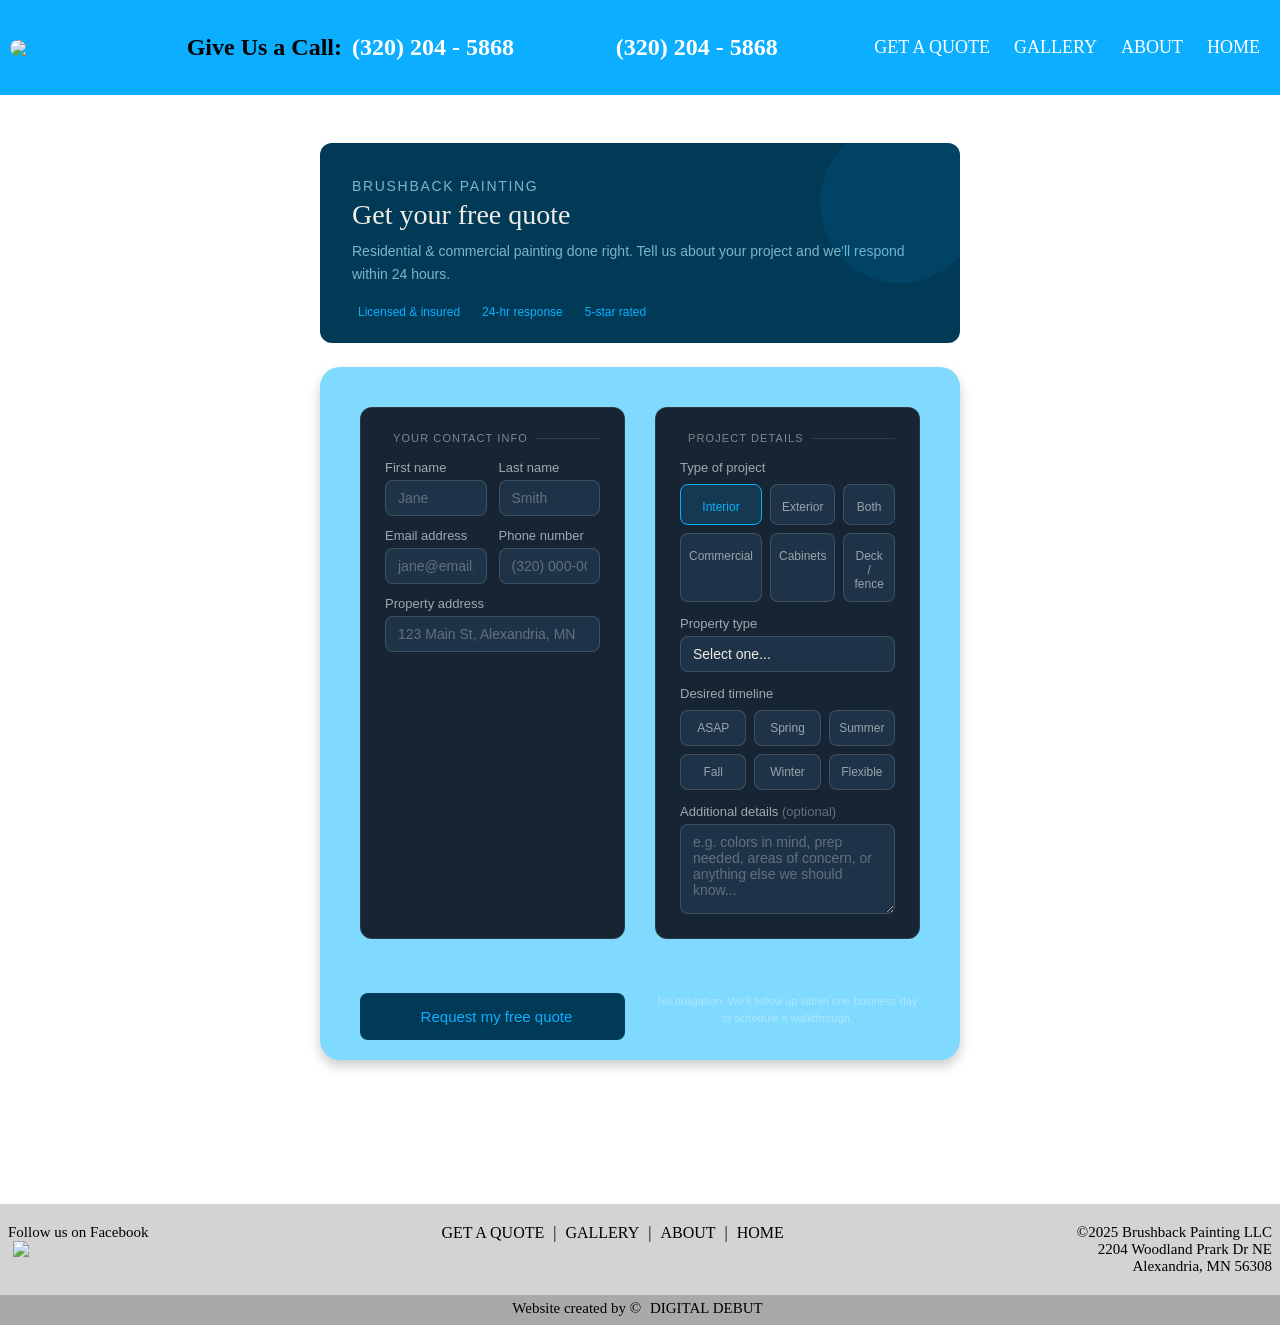
==== commit bf051778: "Update index.html" ====
--- a/index.html
+++ b/index.html
@@ -24,6 +24,230 @@
 <link rel="icon" href="../images/favicon.ico" type="image/x-icon">
 
 <script src="formscript.js" defer></script>
+
+	  <Style>
+		   /* ── PAGE BODY ── */
+    .quote-page-wrap {
+      flex: 1;
+      padding: 3rem 1rem 4rem;
+      display: flex;
+      justify-content: center;
+      align-items: flex-start;
+    }
+
+    .quote-form-outer {
+      width: 100%;
+      max-width: 640px;
+      font-family: 'DM Sans', sans-serif;
+    }
+
+    /* Hero */
+    .qf-hero {
+      background: #003a57;
+      border-radius: 12px;
+      padding: 2rem 2rem 1.5rem;
+      margin-bottom: 1.5rem;
+      position: relative;
+      overflow: hidden;
+    }
+    .qf-hero::before {
+      content: '';
+      position: absolute;
+      right: -20px; top: -20px;
+      width: 160px; height: 160px;
+      border-radius: 50%;
+      background: rgba(12,175,255,0.08);
+    }
+    .qf-eyebrow {
+      font-size: 11px;
+      font-weight: 500;
+      letter-spacing: 0.12em;
+      text-transform: uppercase;
+      color: #0CAFFF;
+      margin: 0 0 10px;
+    }
+    .qf-hero h1 {
+      font-family: 'DM Serif Display', serif;
+      font-size: 28px;
+      font-weight: 400;
+      color: #f0ede6;
+      margin: 0 0 8px;
+      line-height: 1.25;
+    }
+    .qf-hero p {
+      font-size: 14px;
+      color: #7ab5cc;
+      margin: 0;
+      line-height: 1.6;
+    }
+    .qf-trust {
+      display: flex;
+      gap: 16px;
+      margin-top: 1.25rem;
+      flex-wrap: wrap;
+    }
+    .qf-trust-item {
+      display: flex;
+      align-items: center;
+      gap: 6px;
+      font-size: 12px;
+      color: #0CAFFF;
+      font-weight: 500;
+    }
+    .qf-trust-item i { font-size: 14px; }
+
+    /* Cards */
+    .qf-card {
+      background: #162433;
+      border: 1px solid rgba(255,255,255,0.1);
+      border-radius: 12px;
+      padding: 1.5rem;
+      margin-bottom: 1rem;
+    }
+
+    .qf-section-label {
+      font-size: 11px;
+      font-weight: 500;
+      letter-spacing: 0.1em;
+      text-transform: uppercase;
+      color: rgba(255,255,255,0.45);
+      margin: 0 0 1rem;
+      display: flex;
+      align-items: center;
+      gap: 8px;
+    }
+    .qf-section-label i { font-size: 14px; color: #0CAFFF; }
+    .qf-section-label::after {
+      content: '';
+      flex: 1;
+      height: 0.5px;
+      background: rgba(255,255,255,0.1);
+    }
+
+    .qf-grid-2 {
+      display: grid;
+      grid-template-columns: 1fr 1fr;
+      gap: 12px;
+    }
+
+    .qf-field {
+      display: flex;
+      flex-direction: column;
+      gap: 5px;
+    }
+    .qf-field label {
+      font-size: 13px;
+      font-weight: 500;
+      color: rgba(255,255,255,0.6);
+      font-family: 'DM Sans', sans-serif;
+    }
+    .qf-field input,
+    .qf-field select,
+    .qf-field textarea {
+      font-family: 'DM Sans', sans-serif;
+      font-size: 14px;
+      width: 100%;
+      background: #1e3347;
+      border: 1px solid rgba(255,255,255,0.15);
+      border-radius: 8px;
+      padding: 9px 12px;
+      color: #f0ede6;
+      outline: none;
+      -webkit-appearance: none;
+      appearance: none;
+    }
+    .qf-field input::placeholder,
+    .qf-field textarea::placeholder { color: rgba(255,255,255,0.3); }
+    .qf-field select option { background: #1a2e3a; color: #f0ede6; }
+    .qf-field input:focus,
+    .qf-field select:focus,
+    .qf-field textarea:focus {
+      border-color: #0CAFFF;
+      box-shadow: 0 0 0 2px rgba(12,175,255,0.2);
+    }
+    .qf-field textarea { resize: vertical; min-height: 90px; }
+
+    /* Toggle button grids */
+    .qf-btn-grid-3 {
+      display: grid;
+      grid-template-columns: repeat(3, 1fr);
+      gap: 8px;
+      margin-top: 4px;
+    }
+    .qf-select-btn {
+      background: #1e3347;
+      border: 1px solid rgba(255,255,255,0.15);
+      border-radius: 8px;
+      padding: 10px 8px;
+      cursor: pointer;
+      text-align: center;
+      display: flex;
+      flex-direction: column;
+      align-items: center;
+      gap: 5px;
+      font-family: 'DM Sans', sans-serif;
+      transition: border-color 0.15s, background 0.15s;
+    }
+    .qf-select-btn i { font-size: 20px; color: rgba(255,255,255,0.45); }
+    .qf-select-btn span { font-size: 12px; font-weight: 500; color: rgba(255,255,255,0.55); }
+    .qf-select-btn.selected {
+      background: rgba(12,175,255,0.15);
+      border-color: #0CAFFF;
+      border-width: 1.5px;
+    }
+    .qf-select-btn.selected i,
+    .qf-select-btn.selected span { color: #0CAFFF; }
+
+    /* Submit */
+    .qf-submit {
+      width: 100%;
+      background-color: #003a57;
+      color: #0CAFFF;
+      border: none;
+      border-radius: 8px;
+      padding: 15px;
+      font-family: 'DM Sans', sans-serif;
+      font-size: 15px;
+      font-weight: 500;
+      cursor: pointer;
+      display: flex;
+      align-items: center;
+      justify-content: center;
+      gap: 8px;
+      margin-top: 0.5rem;
+      transition: opacity 0.15s;
+    }
+    .qf-submit:hover { opacity: 0.85; }
+    .qf-submit i { font-size: 16px; color: #0CAFFF; }
+
+    .qf-fine {
+      font-size: 11px;
+      color: rgba(255,255,255,0.35);
+      text-align: center;
+      margin-top: 8px;
+      line-height: 1.5;
+      font-family: 'DM Sans', sans-serif;
+    }
+
+    /* Success */
+    .qf-success {
+      display: none;
+      background: rgba(12,175,255,0.1);
+      border: 1.5px solid #0CAFFF;
+      border-radius: 12px;
+      padding: 2.5rem 2rem;
+      text-align: center;
+    }
+    .qf-success i { font-size: 40px; color: #0CAFFF; display: block; margin-bottom: 14px; }
+    .qf-success h2 {
+      font-family: 'DM Serif Display', serif;
+      font-weight: 400;
+      font-size: 24px;
+      color: #f0ede6;
+      margin: 0 0 10px;
+    }
+    .qf-success p { font-size: 14px; color: #7ab5cc; margin: 0; line-height: 1.6; }
+	  </Style>
 </head>
 
 	<body>
--- a/styles2.css
+++ b/styles2.css
@@ -1,51 +1,897 @@
+/* Global */
+* {
+	box-sizing: border-box;
+	margin:0;
+	padding:0;
+}
+
+.maincontainer {
+	width: 90%;
+	margin: 0 auto;
+	overflow:hidden;
+}
+
+body {
+	/* font-family: 'Averia Serif Libre', serif; */
+	/* line-height: 1.5; */
+	/* background-color:white; */
+	/* min-width:320px; */
+}
+
+body h1 {
+	font-family: 'Averia Serif Libre', serif;
+}
+
+body h2 {
+	font-family: 'Kaushan Script', cursive;
+}
+
+/* Header */
+
+.headercontainer {
+	width: 100%;
+	height:95px;
+	margin: 0px auto;
+	padding:0px 0px;
+	overflow:hidden;
+	display:flex;
+	justify-content:space-between;
+	align-items:center;
+	z-index:99;
+	
+
+}
+
 header {
+	background-color: #0CAFFF;
+	/* color: white; */
+	height:95px;
+	display:flex;
+	align-items:center;
+}
+
+
+
+header a.nav {
+	color: white;
+	text-decoration: none;
+	font-size:18px;
+	text-transform: uppercase;
+	padding: 10px 5px;
+	border-radius:10px;
+}
+
+header a:hover{
+	background-color:white;
+	color:#0CAFFF;
+	cursor: pointer;
+	transition:0.4s;
+	border-radius:10px;
+}
+
+a#call-now1 {
+	text-decoration: none;
+	color: white;
+	padding: 5px;
+	margin-left: 5px;
+}
+
+a#call-now1:hover {
+	text-decoration: none;
+	color:#0CAFFF ;
+}
+
+a#call-now2 {
+	text-decoration: none;
+	color: #34c4ff;
+	font-size: 40px;
+	margin-left: 10px;
+	padding: 8px 5px;
+	border-radius: 12px;
+}
+
+a#call-now2:hover {
+	font-size: 45px;
+}
+
+
+
+header li {
+	display:inline;
+	padding: 0px 10px 0px 0px;
+}
+
+
+header img {
+	width:80px;
+	border-radius:8px;
+	display:flex;
+	align-items:center;
+	margin: 10px 10px;
+}
+
+
+
+header ul {
+	margin-right: 5px;
+}
+
+.hamburger{
+	position:reletive;
+	display: block;
+	width:45px;
+	height:60px;
+	cursor:pointer;
+	appearance:none;
+	background: none;
+	outline:none;
+	border:none;
+	margin-right: 10px;
+}
+
+.hamburger .bar, .hamburger:after, .hamburger:before {
+	content:'';
+	display:block;
+	width:100%;
+	height: 8px;
+	background-color:white;
+	margin: 6px 0px;
+	transition:0.4s;
+	border-radius:6px;
+	
+	
+}
+
+.hamburger.is-active:before {
+	transform:rotate(-45deg) translate(-21px,6px);
+}
+
+.hamburger.is-active .bar {
+	opacity:0;
+}
+
+
+.hamburger.is-active:after {
+	transform:rotate(45deg) translate(-12px,1px);
+}
+
+@media screen and (min-width: 960px) {
+	.hamburger{display:none;}
+	
+}
+
+@media screen and (min-width: 960px) {
+	.mobile-nav{display:none;}
+}
+
+.mobile-nav{
+	display:block;
+	position:fixed;
+	top:0;
+	left: 100%;
+	width:100%;
+	min-height:150vh;
+	z-index:98;
+	background-color: #34c4ff;
+	padding-top:200px;
+	transition:0.5s;
+	text-decoration:none;
+	
+}
+
+
+
+.mobile-nav.is-active{
+	left:0;
+}
+
+.mobile-nav a {
+	display:block;
+	width:100%;
+	max-width:275px;
+	margin: 0 auto 16px;
+	text-align:center;
+	margin-bottom:16px;
+	padding:12px 16px;
+	background-color:#b3e7fe;
+	color:#3bb0e3;
+	border-radius: 10px;
+	font-size:18px;
+	text-decoration:none;
+}
+
+.mobile-nav a:hover{
+	
+	background-color:white;
+	color:#0CAFFF;
+}
+
+.mobile-fixed{ position:fixed;
+width: 95%;}
+
+
+/* home */
+
+#home {
+	background: url("./images/gallery.jpg") no-repeat 0 0;
+	background-position: center;
+	min-height: 700px;
+	text-align:center;
+	background-size: cover;
+	position: relative;
+}
+
+#home h1 {
+	text-align:center;
+	margin: 225px auto 0px auto;
+	font-size:55px;
+	color:#0CAFFF;
+	text-transform: uppercase;
+	width:fit-content;
+}
+
+@media screen and (max-width: 380px) {
+	#home h1 {font-size:45px;}
+	
+	#home p {max-width:280px;}
+	
+}
+
+#home p {
+	text-align:center;
+	margin: 0 auto;
+	font-size: 20px;
+	background-color:rgba(255,255,255,0.9);
+	width:fit-content;
+	padding: 8px 8px;
+	border-radius:5px;
+	
+}
+
+#home button {
+	text-align:center;
+	font-size:20px;
+	margin: 20px auto 0 auto;
+	color:white;
+	height: 50px;
+	width: 200px;
+	background-color: #0CAFFF;
+	border: none;
+	border-radius: 12px;
+	font-family: 'Averia Serif Libre', serif;
+}
+	
+
+
+#home button:hover {
+	cursor: pointer;
+	background-color:white;
+	color:#0CAFFF;
+	transition:0.4s;
+}
+
+/* why */
+
+#why {
+	background-color: #0CAFFF;
+	min-height: 100px;
+	box-shadow:0px 12px 12px rgba(0,0,0,0.2);
+}
+
+#why h1 {
+	text-align:center;
+	color:white;
+	font-size:28px;
+	margin: 10px auto 0px auto;
+	
+	padding: 0 0 0 0;
+	text-transform: uppercase;
+}
+
+@media screen and (max-width: 821px) {
+	#why h1 {text-align:left;}
+	
+}
+
+#why p {
+	text-align:center;
+	margin: 10px auto 20px auto;
+	font-size:20px;
+	color:white;
+	padding:0px 15px;
+}
+
+/* boxes */
+
+.maingrid {
+	display:grid;
+	grid-template-rows: 3;
+	grid-template-columns:3;
+	grid-row-gap: 30px;
+	grid-column-gap: 15px;
+	align-items: center;
+	grid-template-columns: 33% 34% 33%;
+	margin:25px auto;
+	
+}
+
+
+
+.title-1{
+	grid-column: 1 / 1;
+	grid-row: 1 / 1 ;
+	border-left: solid 6px #0CAFFF;
+	padding-left: 8px;
+	border-radius: 5px;}
+
+.p-1{
+	grid-column: 2 / 3;
+	grid-row: 1 / 1 ;}
+
+.image-1{
+	grid-column: 3 / 4;
+	grid-row: 1 / 1 ;
+	display:grid;
+}
+
+
+.title-2{
+	grid-column: 1 / 2;
+	grid-row: 2 / 3 ;
+	border-left: solid 6px #0CAFFF;
+	padding-left: 8px;
+	border-radius: 5px;}
+
+.p-2{
+	grid-column: 2 / 3;
+	grid-row: 2 / 3 ;}
+
+.image-2{
+	grid-column: 3 / 4;
+	grid-row: 2 / 3 ;
+	display:grid;
+}
+
+.title-3{
+	
+	grid-column: 1 / 2;
+	grid-row: 3 / 4 ;
+	border-left: solid 6px #0CAFFF;
+	padding-left: 8px;
+	border-radius: 5px;}
+	
+.p-3{
+	grid-column: 2 / 3;
+	grid-row: 3 / 4 ;}
+	
+.image-3{
+	grid-column: 3 / 4;
+	grid-row: 3 / 4 ;
+	display:grid;
+}
+	
+
+.maingrid p{font-size: 18px;}
+
+.maingrid h1{font-size:25px;
+text-transform: uppercase;
+text-align:center;}
+
+@media screen and (max-width: 821px) {
+	.maingrid h1 {text-align:left;}
+}
+
+/* services */
+
+#services{
 	width: 100%;
-	height: 75px;
+	margin: 0 auto;
+	background-color:lightgray;
+	min-height: 30vh;
+	padding:0 0px 0 0px;
+	display:flex;
+	justify-content: space-evenly;
+	align-items: center;
+	box-shadow:0px 12px 12px rgba(0,0,0,0.2);
+}
+
+.gridcontainer{
+	display:grid;
+	grid-template-rows: 8;
+	grid-template-columns:3;
+	grid-gap: 5px;
+	align-items: center;
+	grid-template-columns: 20% 55% 25%;
+	margin:20px auto;
+	width:fit-content;
+}
+
+.gridcontainer h1 {padding-bottom: 15px;}
+
+
+.gridcontainer li {
+	list-style-type: circle;
+}
+
+
+
+.title {
+	grid-column: 1 / 4;
+	grid-row: 1 / 2 ;
+}
+
+.item-1 {
+	grid-column: 2 / 3;
+	grid-row: 2 / 3;
+}
+
+.item-1-5 {
+	grid-column: 3 / 4;
+	grid-row: 2 / 3;
+}
+
+.item-2 {
+	grid-column: 2 / 3;
+	grid-row: 3 / 4;
+}
+
+.item-2-5 {
+	grid-column: 3 / 4;
+	grid-row: 3 / 4;
+}
+
+.item-3 {
+	grid-column: 2 / 3;
+	grid-row: 4 / 5;
+}
+
+.item-3-5 {
+	grid-column: 3 / 4;
+	grid-row: 4 / 5;
+}
+
+.item-4 {
+	grid-column: 2 / 3;
+	grid-row: 5 / 6;
+}
+
+.item-4-5 {
+	grid-column: 3 / 4;
+	grid-row: 5 / 6;
+}
+
+.item-5{
+	grid-column: 2/3;
+	grid-row: 6/7;
+}
+
+.item-5-5{
+	grid-column: 3/4;
+	grid-row: 6/7;
+}
+
+.item-6 {
+	
+	grid-column: 2/3;
+	grid-row: 7/8;
+}
+
+.item-6-5{
+	grid-column:3/4;
+	grid-row: 7/8;
+}
+
+.item-7{
+	grid-column: 2/3;
+	grid-row: 8/9;
+}
+
+
+#services {
+	padding: 0 0;
+	
+}
+
+#services h1{
+	font-size:28px;
+	color:#0CAFFF;
+
+	width:fit-content;
+	text-transform: uppercase;
+}
+
+#services ul {
+	list-style-type:circle;
+	text-align:center;
+	padding:30px 0px;
+}
+#services li {
+	font-size:18px;
+}
+
+.servicelink h2{
+	color:white;
+	text-transform:uppercase;
+	text-align:center;
+	font-size: 50px;
+	width:fit-content;
+	margin-right: calc(0px + 5vw);
+}
+
+
+
+/* gallery */
+
+
+.gallery{
+	display: flex;
+	justify-content: space-evenly;
+	margin: 30px auto 90px auto;
+}
+#galleryprev h1 {
+text-transform:uppercase;	
+color:#0CAFFF;
+padding-top:0px;
+margin-top:60px;
+}
+
+.gallery img {
+	width: 200px;
+	border-radius: 25px;
+	box-shadow:0px 6px 12px rgba(0,0,0,0.2);
+	margin:15px;
+}
+
+/*gallery animation*/
+.container {
+  position:relative;
+  width: 50%;
+}
+
+.image {
+  display:block ;
+  width: 95%;
+  height: auto;
+}
+
+.overlay {
+  position: absolute;
+  bottom: 0;
+  left: 0;
+  right: 0;
+  background-color: #0CAFFF;
+  overflow: hidden;
+  width: 0;
+  height: 100%;
+  transition: .7s ease;
+  border-radius:25px;
+}
+
+.container:hover .overlay {
+  width: 100%;
+  cursor:pointer;
+}
+
+.text {
+  white-space: nowrap; 
+  color: white;
+  font-size: 40px;
+  position: absolute;
+  overflow: hidden;
+  top: 50%;
+  left: 50%;
+  transform: translate(-50%, -50%);
+  -ms-transform: translate(-50%, -50%);
+}
+/*end gallery animation*/
+
+/* mobile adjustments for gallery preview */
+@media screen and (max-width: 821px) {
+	.drop {display:none;}	
+	.maingrid{display:flex;
+			flex-direction: column;}
+	.maingrid p {max-width:650px;}		
+}
+
+
+@media screen and (max-width: 620px) {
+	.gallery{display:flex;
+	flex-direction:column;}	
+	
+	.gallery img {width:80%;
+	margin: 10px auto 10px auto;}
+	
+	.image {width:90%}
+	
+	.drop2 {display:none;}
+}
+/* end mobile adjustments for gallery preview */
+
+
+/* quote form */
+#quoteform {
+	min-height:100%;
+	background-image:linear-gradient(175deg, #0CAFFF 50%, #EEE 50%);
+	margin: 0 0 0 0;
+}
+
+.quotecontainer {
+	margin: 0 auto;
+	padding: 5px 10px;
+}
+
+#quoteform h1 {
+	color:white;
+	text-align:center;
+	margin-top:10px;
+	font-size:35px;
+	text-transform: uppercase;
+}
+
+#quoteform p {
+	color:white;
+	text-align:center;
+	margin-top:10px;
+	margin-bottom:40px;
+}
+
+form {
+display:grid;
+grid-template-columns:repeat(2,1fr);
+grid-gap: 30px;
+background-color:#80DAFF  ;
+padding:40px 40px 20px 40px;
+margin: 0px auto 80px auto;
+border-radius:20px;
+box-shadow:0px 6px 12px rgba(0,0,0,0.2);
+}
+
+@media screen and (max-width: 821px) {
+form {
+	grid-template-columns:1fr;}
+}
+
+.form-group label {
+	display: block;
+	margin-bottom:5px;
+	color:black;
+	font-size: 20px;
+}
+
+.full {
+	grid-column: 1 / -1;
+}
+
+
+.form-element{
+	appearance:none;
+	outline:none;
+	border:none;
+	display:block;
+	width:100%;
+	border-radius:10px;
+	padding:12px 16px;
+	background-color:#e6f7ff;
+	margin-bottom:5px;
+
+}
+
+.form-element:focus{
+	box-shadow: 0px 0px 6px rgba(0,0,0,0.2);
+	background-color: white;
+	transition:0.2s;
+}
+
+textarea {
+	resize: none;
+	min-height:100px;
+}
+
+.submit-group{
+	grid-column:1 / -1;
+	text-align:center;
+}
+
+.submit-group input {
+	font-size: 18px;
+}
+
+input[type="submit"] {
+	appearance:none;
+	border:none;
+	outline:none;
+	background:none;
+	padding:12px 16px;
+	background-color:#0CAFFF;
+	border-radius:10px;
+	color:white;
+	cursor:pointer;
+	height:50px;
+	width: 200px;
+	
+}
+
+input[type="submit"]:hover {
+	background-color:white;
+	color:#0CAFFF;
+	transition:0.4s;
+}
+
+
+/*call to action button*/
+
+.action-background {
 	background-color: #0CAFFF;
+	width:100%;
+	min-height: 200px;
+	display:flex;
+	justify-content: center;
+	align-items: center;
+	
+}
+
+.action-button {
+	width: 80%;
+	background-color: white;
+	color:#0CAFFF;
+	border : none;
+	border-radius: 8px;
+	height: 100px;
+	font-size: 90px;
 	display: flex;
-}
-
-body{
-	font-family:garamond, serif;
-	background-color: #E1EBEE;
-}
-
-h2 {
-  color: #f1be32;
-  font-size: min(7vw, 2.0em);
-}
-
-nav {
-	width: 50%;
-  max-width: 600px;
-  height: 50px;
-}
-
-nav > ul {
-  display: flex;
-  justify-content: space-evenly;
-flex-wrap: wrap;
-  align-items: center;
-  padding-inline-start: 0;
-  margin-block: 0;
-  height: 100%;
-}
-
-nav > ul > li {
-  color: #dfdfe2;
-  margin: 0 0.2rem;
-  padding: 0.2rem;
-  display: block;
-}
-
-nav > ul > li:hover {
-  background-color: #dfdfe2;
-  color: #1b1b32;
-  cursor: pointer;
-}
-
-li > a {
-  color: white;
-  text-decoration: none;
-  font-size: min(7vw, 1.5em)
-}+	justify-content: center;
+	align-items: center;
+}
+
+
+
+
+/* footer */
+
+footer {
+
+min-height:100px;
+margin-top:0px;
+}
+
+footer a {
+	text-transform: uppercase;
+	padding: 5px;
+	text-decoration: none;
+	color:black;
+}
+
+
+footer a:visited{
+	color:black;
+}
+
+footer a:hover {
+	background-color: darkgray;
+	transition: 0.4s;
+	color:white;
+	cursor: pointer;
+	border-radius:8px;
+}
+
+
+footer p {
+	font-size:15px;
+}
+
+
+
+.footercontainer {
+display:flex;
+justify-content:space-between;
+padding: 20px 8px 20px 8px;
+background-color:lightgray;
+
+}
+
+.footer-cap {
+	height: 30px;
+	background-color: darkgray;
+	padding: 5px 10px;
+	text-align:center;
+	
+}
+
+/* mobile adjustemnt for footer */
+@media screen and (max-width: 821px) {
+	.footercontainer {
+		display:flex;
+		flex-direction:column;
+		justify-content:space-evenly;
+		text-align:center;
+		margin:0px auto 0px auto;}
+	
+	footer p {text-align:center;
+			margin:10px auto;}
+
+	footer ul {border-top:gray 1px solid;
+			border-bottom:gray 1px solid;
+			padding: 5px 0px;}			
+}
+
+@media screen and (max-width: 380px) {
+	
+	footer a {font-size: 12px;}
+}
+
+
+/* end mobile adjustment for footer */
+
+
+.socials img {
+	width:50px;
+}
+
+.footernav li {
+	display:inline;
+}
+
+.address{
+	text-align:right;
+}
+
+
+
+
+/* more mobile adjustments */
+@media screen and (max-width: 821px) {
+	body {background-color:white;}
+	
+	#why h1 {text-align: center;}
+	
+	#why p {text-align: left;
+	padding:0px 0px 0px 0px;}
+	
+.maingrid {margin:50px auto;}
+
+.maingrid .title-1, .title-2, .title-3{
+	border-right: solid 6px #0CAFFF;
+	padding-right: 8px;
+	border-radius: 5px;}
+	
+
+	#services {display:flex;
+			flex-direction: column;
+			margin-top:15px;}
+
+.serviceimgcontainer img {
+	width: 100%;
+	padding:20px;}			
+
+#services h1 {text-align:left;}
+
+#services ul {padding-bottom:20px;
+text-align:left;}
+
+#services h2 {font-size: 28px;
+			margin-bottom: 15px;}
+			
+.servicelink h2 {margin:0;}
+			
+}
+
+
+
+@media screen and (max-width: 960px) {
+	header li{display:none;}
+}
+
+
+/* end mobile adjustments */	
+
+
+
+	
+#boxes img {width:135px;
+				height:160px;
+				margin:0 auto;								
+}			
+
+.container {width:90%;}	
+	
+.quotecontainer {width:90%;}
